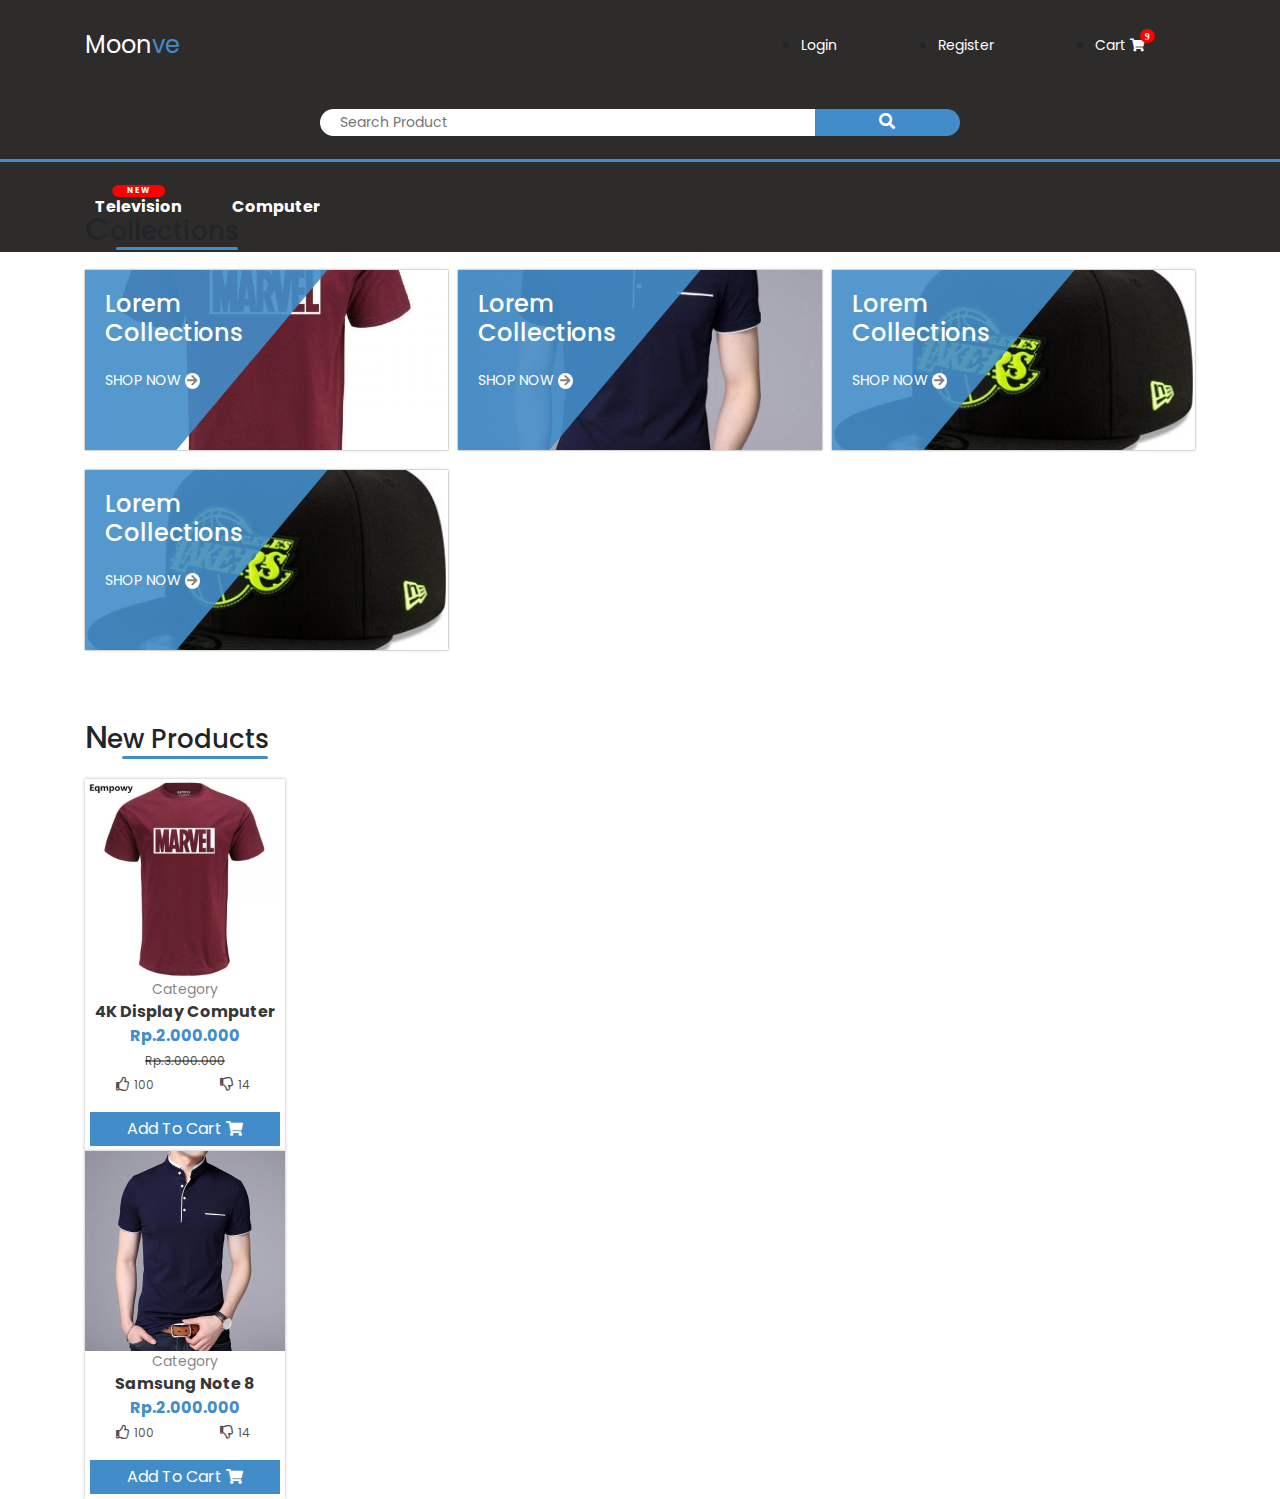
==== index.html @ a6d9a5b1 "membuat halaman utama" ====
<!DOCTYPE html>
<html>
<head>
	<title>Moonve</title>

	<!-- Required meta tags -->
	<meta charset="utf-8">
	<meta name="viewport" content="width=device-width, initial-scale=1, shrink-to-fit=no">

	<!-- Poppins - Font -->
	<link href="https://fonts.googleapis.com/css?family=Poppins:400,500&display=swap" rel="stylesheet">

	<!-- Bootstrap CSS -->
	<link rel="stylesheet" href="css/bootstrap/bootstrap.css">

	<!-- Font Awesome -->
	<link rel="stylesheet" href="https://cdnjs.cloudflare.com/ajax/libs/font-awesome/5.10.2/css/all.min.css">

	<!-- Custom CSS -->
	<link rel="stylesheet" type="text/css" href="css/utilities.css">
	<link rel="stylesheet" type="text/css" href="css/header.css">
	<link rel="stylesheet" type="text/css" href="css/main.css">

</head>
<body>

	<!-- --------------HHeader-Section-------------- -->
	<header>
		<nav class="moonve-nav">
			<div class="container main">
				<div class="brand">
					<a href="#">Moon<span>ve</span></a>
				</div>
				<div class="links desktop-only">
					<ul>
						<li><a href="#" class="link">Login</a></li>
						<li><a href="#" class="link">Register</a></li>
						<li>
							<a href="#" class="link">
								Cart <i class="fas fa-shopping-cart"><p class="product-count">9</p></i>
							</a>
						</li>
					</ul>
				</div>
				<div class="side-bar-toggle mobile-only">
					<button class="side-bar-toggler" type="button"><i class="fas fa-bars"></i></button>
				</div>
			</div>
			<div class="desktop-only search-product">
				<form class="input-wrapper">
					<input class="search-input" type="text" name="search" placeholder="Search Product">
					<button class="search-button"><i class="fas fa-search"></i></button>
				</form>
			</div>
			<div class="categories desktop-only">
				<div class="container">
					<ul class="category">
						<li class="category-name new">
							<a href="#" class="category-link">Television</a>
							<ul class="sub-category">
								<li><a href="#">4K Display</a></li>
								<li><a href="#">LED</a></li>
							</ul>
						</li>
						<li class="category-name">
							<a href="#" class="category-link">Computer</a>
						</li>
					</ul>
				</div>
			</div>
		</nav>
	</header>

	<!-- ------------Side-Bar------------- -->
	
	<div class="side-bar-container">
		<div class="overlay"></div>
		<div class="side-bar mobile-only">
			<div class="close">&times</div>
			<form>
				<div class="search-product">
					<input type="text" name="search" class="search-input" placeholder="Search Product">
					<button class="search-button"><i class="fas fa-search"></i></button>
				</div>
			</form>
			<div class="links">
				<h4 class="side-bar-title">Menu</h4>
				<ul>
					<li><a href="#" class="link">Login</a></li>
					<li><a href="#" class="link">Register</a></li>
					<li>
						<a href="#" class="link">
							Cart <i class="fas fa-shopping-cart"><p class="product-count">9</p></i>
						</a>
					</li>
				</ul>
			</div>
			<div class="categories">
				<h4 class="side-bar-title">Category</h4>
				<div class="category">
					<div class="category-name">
						<a href="#">Television</a>
						<i class="fas fa-angle-right sub-menu-opener"></i>
					</div>
					<div class="sub-category">
						<ul>
							<li><a href="#">LED</a></li>
							<li><a href="#">LCD</a></li>
							<li><a href="#">4K Display</a></li>
							<li><a href="#">4K Display</a></li>
							<li><a href="#">4K Display</a></li>
							<li><a href="#">4K Display</a></li>
						</ul>
					</div>
					<div class="category-name">
						<a href="#">Handphone</a>
						<i class="fas fa-angle-right sub-menu-opener"></i>
					</div>
					<div class="sub-category">
						<ul>
							<li><a href="#">Samsung</a></li>
							<li><a href="#">Oppo</a></li>
							<li><a href="#">Vivo</a></li>
							<li><a href="#">Xiaomi</a></li>
							<li><a href="#">Advan</a></li>
							<li><a href="#">Iphone</a></li>
						</ul>
					</div>
				</div>
			</div>
		</div>
	</div>

	<!-- --------------Main-Section--------------- -->
	<main>

		<!-- --------Collections--------- -->
		<section class="collections">
			<div class="container">
				<h3 class="content-title">Collections</h3>
				<div class="grid-3">	
					<div class="collection-card">
						<img src="img/1.jpg">
						<div class="info">
							<h1>Lorem Collections</h1>
							<a href="#">Shop Now <i class="fas fa-arrow-right"></i></a>
						</div>
					</div>
					<div class="collection-card">
						<img src="img/2.jpg">
						<div class="info">
							<h1>Lorem Collections</h1>
							<a href="#">Shop Now <i class="fas fa-arrow-right"></i></a>
						</div>
					</div>
					<div class="collection-card">
						<img src="img/3.png">
						<div class="info">
							<h1>Lorem Collections</h1>
							<a href="#">Shop Now <i class="fas fa-arrow-right"></i></a>
						</div>
					</div>
					<div class="collection-card">
						<img src="img/3.png">
						<div class="info">
							<h1>Lorem Collections</h1>
							<a href="#">Shop Now <i class="fas fa-arrow-right"></i></a>
						</div>
					</div>
				</div>
			</div>
		</section>

		<section class="new-products mt-5">
			<div class="container">
				<h1 class="content-title">New Products</h1>
				<div class="slide-product">
					<div class="products">
						<div class="card-product">
							<div class="product-img">
								<a href="#"><img src="img/1.jpg"></a>
							</div>
							<div class="product-info">
								<p class="category-name">Category</p>
								<a href="#" class="product-name">4K Display Computer</a>
								<div class="price">
									<p class="new">Rp.2.000.000</p>
									<p class="old">Rp.3.000.000</p>
								</div>
								<div class="gridx-2 center">
									<div class="like">
										<i class="far fa-thumbs-up"></i>
										<p>100</p>
									</div>
									<div class="dislike">
										<i class="far fa-thumbs-down"></i>
										<p>14</p>
									</div>

								</div>
								<button class="btn-cart">Add To Cart <i class="fas fa-shopping-cart"></i></button>
							</div>
						</div>

						<div class="card-product">
							<div class="product-img">
								<a href="#"><img src="img/2.jpg"></a>
							</div>
							<div class="product-info">
								<p class="category-name">Category</p>
								<a href="#" class="product-name">Samsung Note 8</a>
								<div class="price">
									<p class="new">Rp.2.000.000</p>
								</div>
								<div class="gridx-2 center">
									<div class="like">
										<i class="far fa-thumbs-up"></i>
										<p>100</p>
									</div>
									<div class="dislike">
										<i class="far fa-thumbs-down"></i>
										<p>14</p>
									</div>

								</div>
								<button class="btn-cart">Add To Cart <i class="fas fa-shopping-cart"></i></button>
							</div>
						</div>
					</div>
				</div>
			</div>
		</section>

	</main>


<script src="js/jquery/jquery.js"></script>
<script src="js/bootstrap/bootstrap.js"></script>
<script src="js/app.js"></script>

</body>
</html>
---- css/utilities.css ----
*{
	margin: 0;
	padding: 0;
	box-sizing: border-box;
}

/*-------Grid-------*/

/*Grid Fix*/
.gridx-2{
	display: grid;
	grid-template-columns: 1fr 1fr;
	grid-column-gap: 10px;
	grid-row-gap: 20px;
}

.gridx-2.center{
	justify-items: center;
	align-items: center;
}

.grid-3{
	display: grid;
	grid-template-columns: 1fr 1fr 1fr;
	grid-column-gap: 10px;
	grid-row-gap: 20px;
}

/*----Content-Title-----*/
.content-title{
	position: relative;
	display: inline-block;
	margin: 20px 0;
	padding-bottom: 2px;
	font-size: 26px;
}

.content-title:first-letter{
	font-size: 32px;
}

.content-title::after{
	content: '';
	position: absolute;
	width: 80%;
	height: 3px;
	bottom: 0;
	right: 0;
	background-color: var(--color-theme);
	border-radius: 5px; 
}

/*------Card-Product------*/
.card-product{
	width: 200px;
	box-shadow: 0 0 3px rgba(0, 0, 0, 0.3);
	padding-bottom: 5px;
}

.card-product .product-img{
	width: 100%;
	height: 50%;
}

.card-product .product-img img{
	width: 100%;
	height: 100%;
	object-fit: cover;
}

.card-product .product-info{
	width: 100%;
	height: 30%;
	padding: 0 5px;
}

.card-product .product-info .category-name,
.card-product .product-info .product-name{
	text-align: center;
}

.card-product .product-info .category-name{
	color: rgba(0, 0, 0, 0.5);
	margin: 0;
	font-size: 14px;
}

.card-product .product-info .product-name{
	font-size: 16px;
	text-decoration: none;
	color: rgba(0, 0, 0, 0.8);
	font-weight: bold;
	display: block;
}

.card-product .product-info .price{
	text-align: center;
}

.card-product .product-info .price .new{
	color: var(--color-theme);
	font-weight: bold;
	display: inline-block;
	margin: 0;
	padding: 0;
}

.card-product .product-info .price .old{
	color: rgba(0, 0, 0, 0.7);
	font-size: 12px;
	position: relative;
	display: inline-block;
	margin: 0;
	padding: 0;
}

.card-product .product-info .price .old::after{
	content: '';
	position: absolute;
	width: 100%;
	height: 1px;
	background-color: #000;
	top: 50%;
	left: 0;
	transform: translate(0, -50%);
}

.card-product .product-info .like,
.card-product .product-info .dislike{
	margin-top: 0px;
	margin-bottom: 20px;
	height: 20px;
}

.card-product .product-info .like i,
.card-product .product-info .like p,
.card-product .product-info .dislike i,
.card-product .product-info .dislike p{
	display: inline-block;
	font-size: 14px;
	color: rgba(0, 0, 0, 0.7);
}

.card-product .product-info .like i,
.card-product .product-info .dislike i{
	cursor: pointer;
}

.card-product .product-info .like p,
.card-product .product-info .dislike p{
	font-size: 12px;
	color: rgba(0, 0, 0, 0.7);
}

.card-product .btn-cart{
	margin: auto;
	display: block;
	width: 100%;
	border: none;
	background-color: var(--color-theme);
	padding: 5px 0;
	color: white;
	transition: .2s ease;
	outline: none;
}

.card-product .btn-cart i{
	font-size: 15px; 
}

.card-product .btn-cart:hover{
	opacity: .9;
}


.side-bar-toggle{
	width: 40px;
	height: 30px;
}

.side-bar-toggler{
	width: 100%;
	height: 100%;
	border: none;
	background-color: transparent;
	color: #fff;
	border: solid 1px #fff;
	border-radius: 5px;
}

.side-bar-toggler:hover{
	background-color: #fff;
	color: #000;
}

/*------Display-Types------*/

.mobile-only{
	display: none;
}

.desktop-only{
	display: block;
}

@media only screen and (max-width: 520px)
{
	.grid-3{
		grid-template-columns: 1fr 1fr;
	}

	.mobile-only{
		display: block !important;
	}

	.desktop-only{
		display: none !important;
	}

	.card-product{
		width: 150px;
	}

	.card-product .product-img{
		height: 40%;
	}

	.card-product .product-info .category-name{
		font-size: 12px;
	}

	.card-product .product-info .product-name{
		font-size: 13.5px;
	}

	.card-product .product-info .price .new{
		font-size: 14px;
	}

	.card-product .btn-cart{
		font-size: 14px;
	}

	.card-product .btn-cart i{
		font-size: 12px;
	}

	.side-bar-container{
		position: fixed;
		top: 0;
		left: 0;
		width: 100%;
		height: 100%;
		z-index: 10;
		pointer-events: none;
	}

	.side-bar-container.open{
		pointer-events: all;
	}

	.side-bar-container .overlay{
		position: fixed;
		top: 0;
		left: 0;
		width: 100%;
		height: 100%;
		background-color: rgba(0, 0, 0, 0.7);
		z-index: 1;
		opacity: 0;
		transition: .3s ease;	
	}

	.side-bar-container.open .overlay{
		opacity: 1;
	}

	.side-bar-container .side-bar{
		position: absolute;
		width: 240px;
		height: 100%; 
		top: 0;
		right: 0;
		background-color: #eaeaea;
		padding: 80px 20px;
		overflow-y: auto;
		transform: translateX(100%);
		transition: .3s ease;
		z-index: 2;
	}

	.side-bar-container.open .side-bar{
		transform: translateX(0);
	}

	.side-bar-container .side-bar .close{
		position: absolute;
		top: 20px;
		right: 20px;
		cursor: pointer;
	}

	.search-product{
		display: flex;
		width: 100%;
		border-radius: 20px;
		box-shadow: 0 3px 5px rgba(0, 0, 0, 0.2);
	}

	.search-product .search-input{
		width: 100%;
		border: none;
		padding: 0 20px;
		font-size: 12px;
		border-top-left-radius: 20px;
		border-bottom-left-radius: 20px;
		outline: none;
	}

	.search-product .search-button{
		width: 30%;
		font-size: 14px;
		padding: 3px 0;
		border: none;
		border-top-right-radius: 20px;
		border-bottom-right-radius: 20px;
		outline: none;
		background-color: var(--color-theme);
		color: #fff;
	}

	.side-bar .links{
		/*background-color: red;*/
		margin: 25px 0;
	}

	.side-bar .links ul{
		list-style: none;
	}

	.side-bar .links li{
		margin: 20px 0;
	}

	.side-bar .links .link{
		text-transform: uppercase;
		text-decoration: none;
		color: rgba(0, 0, 0, 0.5);
		font-weight: 500;
		font-size: 14px;
	}

	.side-bar .links .link:hover{
		color: var(--color-theme);
	}


	.side-bar-title{
		font-size: 12px;
		color: rgba(0, 0, 0, 0.5);
		text-align: center;
		border-bottom: 1px solid rgba(0, 0, 0, 0.2);
		padding-bottom: 10px;
	}

	.side-bar .categories{
		margin: 40px 0;
	}

	.side-bar .category .category-name{
		font-size: 16px;
		display: flex;
		justify-content: space-between;
		padding-right: 5px;
		align-items: center;
		position: relative;
		z-index: 1;
	}

	.side-bar .category .category-name a{
		color: rgba(0, 0, 0, 0.7);
		text-decoration: none;
		transition: .3s ease;
	}

	.side-bar .category .category-name a.open{
		color: var(--color-theme);
	}

	.side-bar .category .category-name a:hover,
	.side-bar .category .category-name .sub-menu-opener:hover{
		color: var(--color-theme);
	}

	.side-bar .category .category-name .sub-menu-opener{
		cursor: pointer; 
		transition: .3s ease;
	}

	.side-bar .category .category-name .sub-menu-opener.open{
		color: var(--color-theme);
		transform: rotate(90deg);
	}

	.side-bar .category .sub-category{
		height: 0px;
		overflow-y: auto;
		background-color: rgba(255, 255, 255, 0.5);
		transition: height .3s ease;
	}

	.side-bar .category .sub-category.open{
		height: 120px;
	}

	.side-bar .category .sub-category ul{
		list-style: none;
		text-align: center;
	}

	.side-bar .category .sub-category ul li a{
		text-decoration: none;
		color: rgba(0, 0, 0, 0.7);
		font-size: 14px;
	}

	.side-bar .category .sub-category ul li a:hover{
		font-weight: bold;
	}


}


@media only screen and (max-width: 340px) 
{
	.grid-3{
		grid-template-columns: 1fr;
	}

	.card-product{
		width: 100px;
	}

	.card-product .product-info .category-name{
		font-size: 10px;
	}

	.card-product .product-info .product-name{
		font-size: 11.5px;
	}

	.card-product .product-info .price .new{
		font-size: 12px;
	}

	.card-product .btn-cart{
		font-size: 12px;
	}

	.card-product .btn-cart i{
		font-size: 10px;
	}
}
---- css/header.css ----
/*Color themes*/
:root{
	--color-theme: #428dc9;
	--color-theme2: #2e2b2b;
}


/*Reset*/
*{
	margin: 0;
	padding: 0;
	box-sizing: border-box;
}

/*Poppins Font*/

body{
	font-family: 'Poppins', sans-serif;
}

/*--------------Header-Section---------------*/

/*Navbar*/

.moonve-nav{
	width: 100%;
	height: 10vh;
	position: relative;
	background-color: var(--color-theme2);
	box-sizing: border-box;
}

.moonve-nav .container.main{
	display: flex;
	justify-content: space-between;
	align-items: center;
	height: 100%;
}

.moonve-nav .brand a{
	font-size: 24px;
	text-decoration: none;
	color: #fff;
}

.moonve-nav .brand a span{
	color: var(--color-theme);
}

.moonve-nav .links{
	width: 40%;
	height: 100%;
}

.moonve-nav .links ul{
	width: 100%;
	height: 100%;
	display: flex;
	justify-content: space-around;
	align-items: center;
}

.moonve-nav .links li{
	position: relative;
}


.moonve-nav .links .link{
	color: #fff;
	text-decoration: none;
	font-size: 14px;
}

.moonve-nav .links .link:hover{
	color: var(--color-theme);
}

.link i{
	font-size: 13px;
	position: relative;
}

.link .product-count{
	background-color: red;
	display: block;
	position: absolute;
	top: -10px;
	right: -10px;
	padding: 2px 5px;
	color: #fff;
	border-radius: 50%;
	font-size: 10px;
	text-align: center;
}

.moonve-nav .search-product{
	border-bottom: 3px solid var(--color-theme);
	width: 100%;
	height: 8vh;
	background-color: var(--color-theme2);
	display: flex;
	justify-content: center;
	align-items: center;
	padding-bottom: 5px;
}

.moonve-nav .search-product .input-wrapper{
	display: flex;
	width: 50%;
}
	
.search-product .input-wrapper .search-input,
.search-product .input-wrapper .search-button{
	border: none;
	outline: none;	
}

.search-product .input-wrapper .search-input{
	width: 100%;
	border-top-left-radius: 20px;
	border-bottom-left-radius: 20px;
	padding: 3px 20px;
	font-size: 14px;
}

.search-product .input-wrapper .search-button{
	width: 30%;
	border-top-right-radius: 20px;
	border-bottom-right-radius: 20px;
	background-color: var(--color-theme);
	color: #fff;
	transition: .3s ease;
}

.moonve-nav .categories{
	background-color: var(--color-theme2);
	height: 10vh;
}

.moonve-nav .categories .container{
	height: 100%;
}

.moonve-nav .categories .category{
	display: flex;
	justify-content: flex-start;
	list-style: none;
	height: 100%;
	align-items: center;
}

.moonve-nav .categories .category .category-name{
	margin-right: 30px;
	padding: 10px 10px;
	position: relative;
	z-index: 1;
}

.moonve-nav .categories .category .category-name.new::after{
	content: 'NEW';
	position: absolute;
	width: 50%;
	background-color: red;
	text-align: center;
	font-weight: bold;
	color: #fff;
	font-size: 8px;
	letter-spacing: 1px;
	border-radius: 10px;
	top: 0;
	left: 50%;
	transform: translate(-50%, 0);
}

.moonve-nav .categories .category .category-name .category-link{
	color: #fff;
	font-weight: bold;
	text-decoration: none;
}

.moonve-nav .categories .category .category-name:hover .category-link{
	color: var(--color-theme);
}

.moonve-nav .categories .category .category-name:hover .sub-category{
	opacity: 1;
	pointer-events: all;
	transform: translateY(0);
}

.moonve-nav .categories .category .category-name:last-child{
	margin-right: 0;
}

.moonve-nav .categories .category .category-name .sub-category{
	position: absolute;
	background-color: rgba(0, 0, 0, 0.7);
	left: 0;
	top: 100%;
	width: 200px;
	list-style: none;
	padding: 10px 15px;
	border-left: 5px solid var(--color-theme);
	transform: translateY(20px);
	opacity: 0;
	pointer-events: none;
	transition: .3s ease;
	z-index: 1;
}

.moonve-nav .categories .category .category-name .sub-category li{
	padding: 5px 0;
	border-bottom: 1px solid #fff;
	padding-left: 5px;
}

.moonve-nav .categories .category .category-name .sub-category li:last-child{
	border-bottom: none;
}

.moonve-nav .categories .category .category-name .sub-category li a{
	color: #fff;
	font-size: 15px;
	text-decoration: none;
	transition: .3s ease;
	display: block;
}

.moonve-nav .categories .category .category-name .sub-category li a:hover{
	transform: translate(10px, 0); 
}


@media only screen and (max-width: 520px)
{
	.moonve-nav .search-product .input-wrapper{
		width: 90%;
	}

}
---- css/main.css ----
/*-------------Main-Section-------------*/

/*-----------Collections-----------*/

main{
	margin-top: 100px;
}

.grid-3 .collection-card{
	flex: 1;
	height: 180px;
	position: relative;
	overflow: hidden;
	box-shadow: 0 0 2px rgba(0, 0, 0, 0.5);
}

.collection-card:hover img{
	transform: scale(1.2);
}

.collection-card img{
	width: 100%;
	height: 100%;
	object-fit: cover;
	transition: .3s ease;
}

.collection-card .info{
	position: absolute;
	top: 0;
	left: 0;
	padding: 20px;
	width: 100%;
	height: 100%;
	z-index: 1;
}

.collection-card .info::before{
	content: '';
	position: absolute;
	width: 500px;
	height: 200px;
	background-color: var(--color-theme);
	opacity: .9;
	top: 0;
	left: 0;
	z-index: -1;
	transform: rotate(130deg) translate(10px, 170px);
}

.collection-card .info h1{
	font-size: 24px;
	width: 50%;
	color: #fff;
	margin-bottom: 20px;
}

.collection-card .info a{
	color: #fff;
	font-size: 14px;
	text-transform: uppercase;
	text-decoration: none;
}

.collection-card .info a i{
	background-color: #fff;
	font-size: 12px;
	padding: 2px;
	border-radius: 50%;
	color: rgba(0, 0, 0, 0.5);
}


@media only screen and (max-width: 520px)
{
	
	main{
		margin-top: 40px;
	}

	/*Collections*/
	.collection-card .info h1{
		font-size: 20px;
	}
}
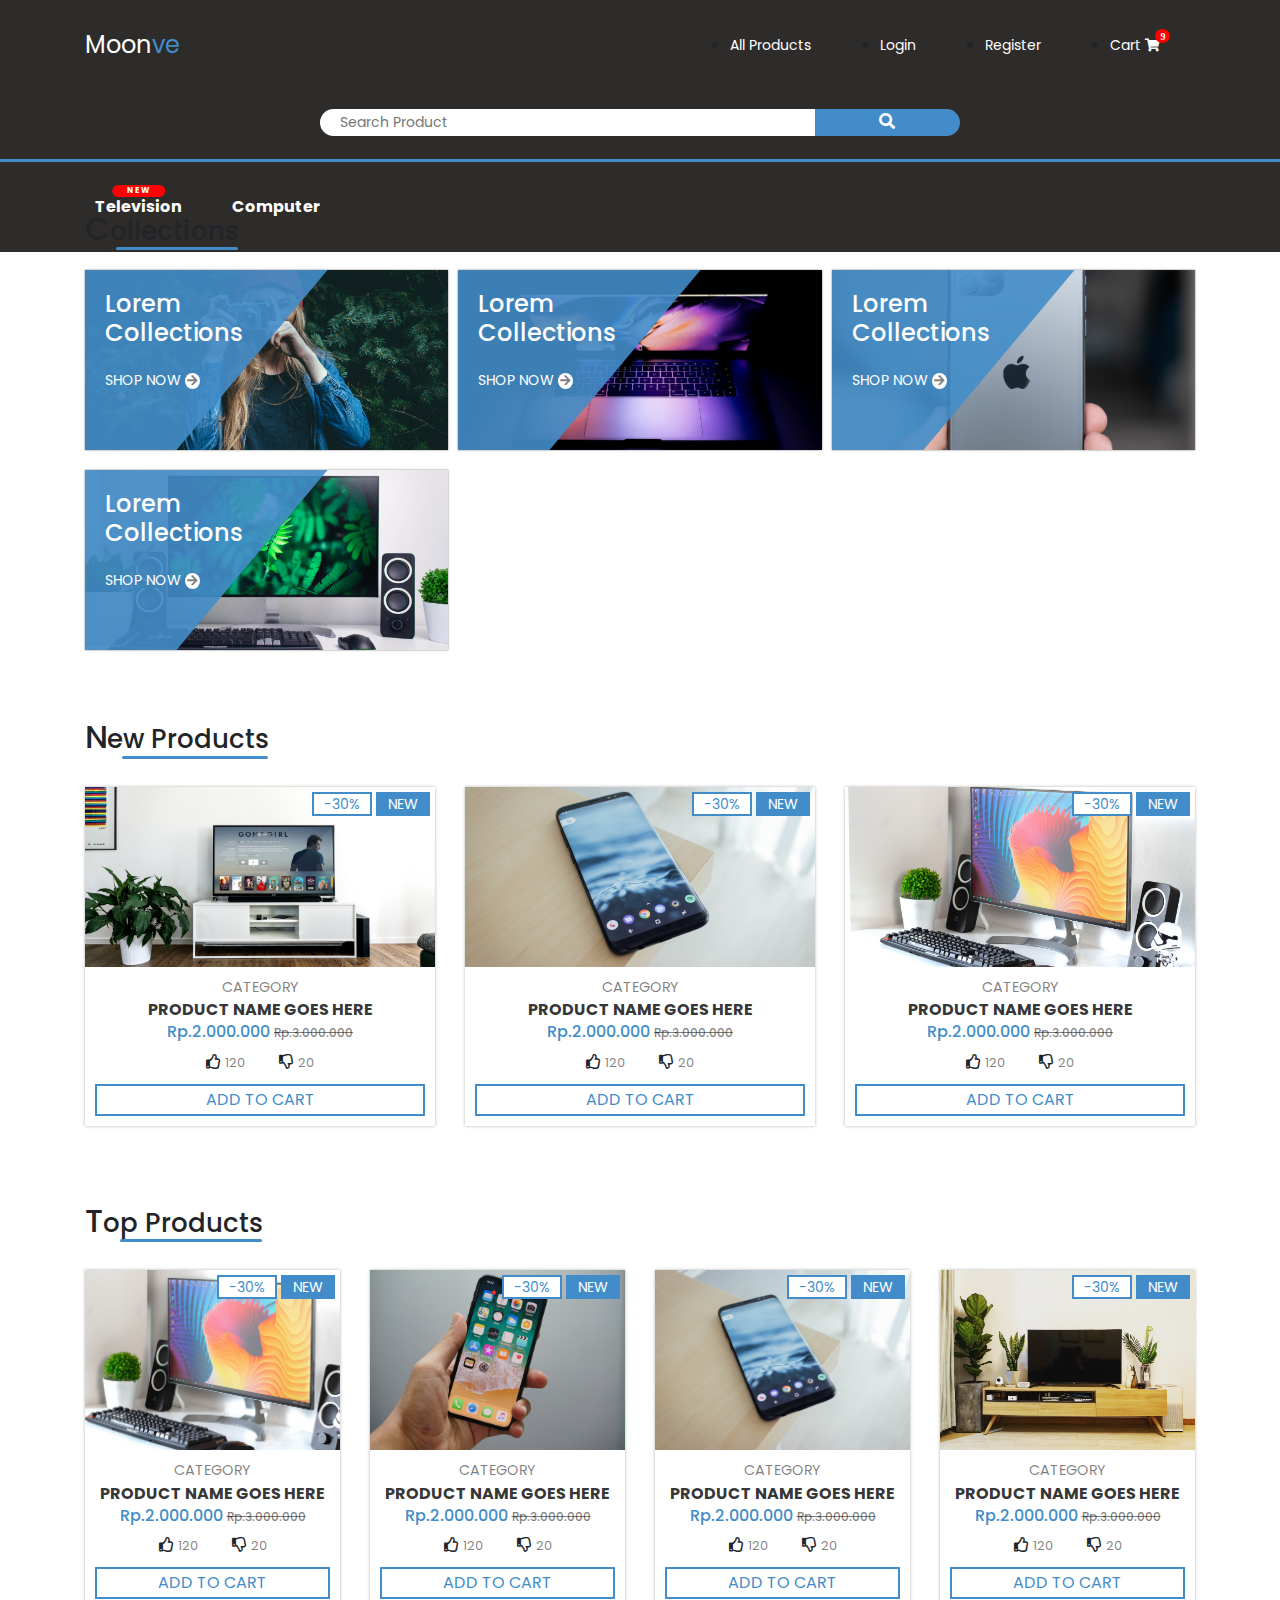
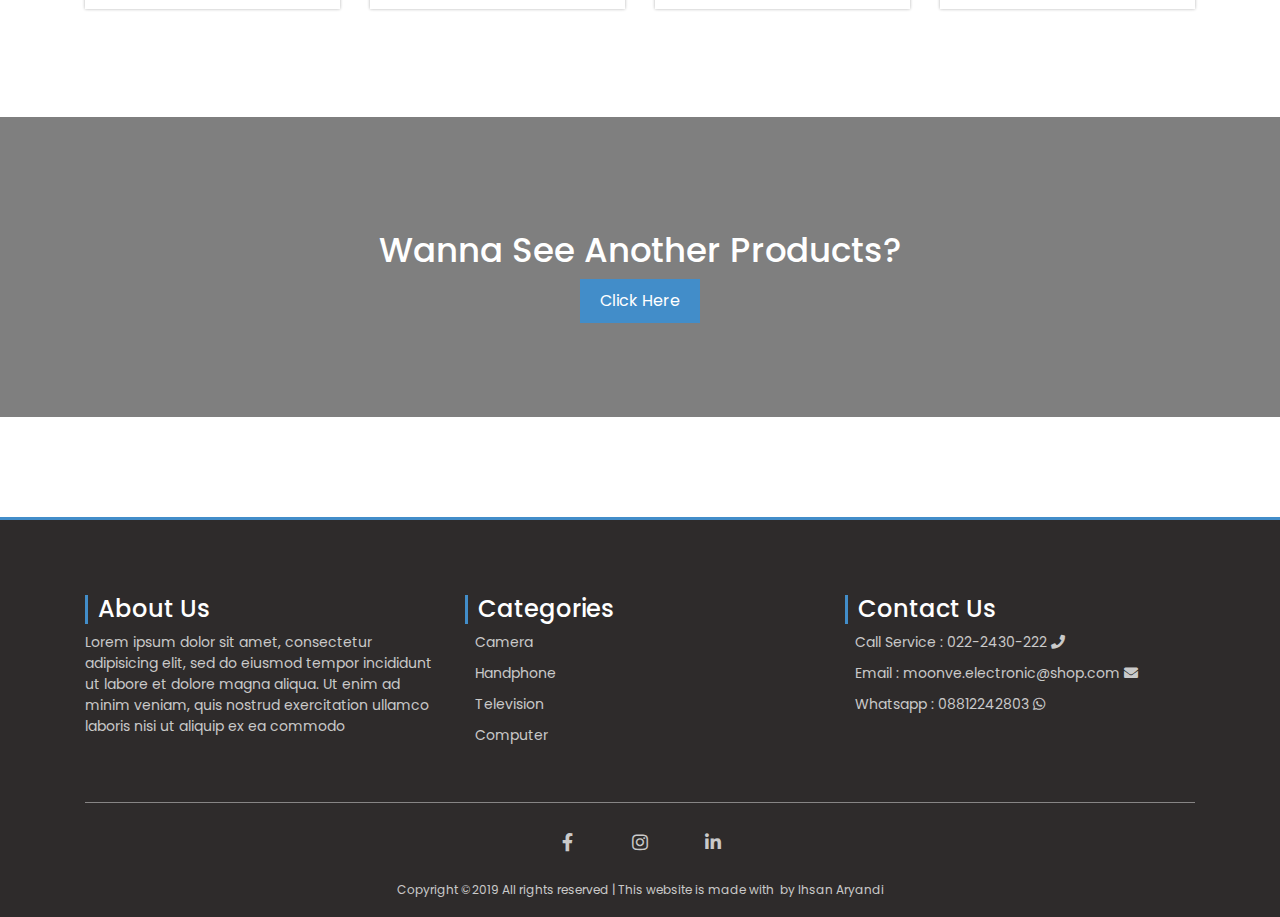
==== commit 17f4d77b: "complete the index page" ====
--- a/index.html
+++ b/index.html
@@ -20,6 +20,7 @@
 	<link rel="stylesheet" type="text/css" href="css/utilities.css">
 	<link rel="stylesheet" type="text/css" href="css/header.css">
 	<link rel="stylesheet" type="text/css" href="css/main.css">
+	<link rel="stylesheet" type="text/css" href="css/footer.css">
 
 </head>
 <body>
@@ -33,6 +34,7 @@
 				</div>
 				<div class="links desktop-only">
 					<ul>
+						<li><a href="#" class="link">All Products</a></li>
 						<li><a href="#" class="link">Login</a></li>
 						<li><a href="#" class="link">Register</a></li>
 						<li>
@@ -86,6 +88,7 @@
 			<div class="links">
 				<h4 class="side-bar-title">Menu</h4>
 				<ul>
+					<li><a href="#" class="link">All Products</a></li>
 					<li><a href="#" class="link">Login</a></li>
 					<li><a href="#" class="link">Register</a></li>
 					<li>
@@ -140,28 +143,28 @@
 				<h3 class="content-title">Collections</h3>
 				<div class="grid-3">	
 					<div class="collection-card">
-						<img src="img/1.jpg">
+						<img src="img/camera-collection.jpg">
 						<div class="info">
 							<h1>Lorem Collections</h1>
 							<a href="#">Shop Now <i class="fas fa-arrow-right"></i></a>
 						</div>
 					</div>
 					<div class="collection-card">
-						<img src="img/2.jpg">
+						<img src="img/laptop-collection.jpg">
 						<div class="info">
 							<h1>Lorem Collections</h1>
 							<a href="#">Shop Now <i class="fas fa-arrow-right"></i></a>
 						</div>
 					</div>
 					<div class="collection-card">
-						<img src="img/3.png">
+						<img src="img/handphone1.jpg">
 						<div class="info">
 							<h1>Lorem Collections</h1>
 							<a href="#">Shop Now <i class="fas fa-arrow-right"></i></a>
 						</div>
 					</div>
 					<div class="collection-card">
-						<img src="img/3.png">
+						<img src="img/computer1.jpg">
 						<div class="info">
 							<h1>Lorem Collections</h1>
 							<a href="#">Shop Now <i class="fas fa-arrow-right"></i></a>
@@ -174,64 +177,307 @@
 		<section class="new-products mt-5">
 			<div class="container">
 				<h1 class="content-title">New Products</h1>
-				<div class="slide-product">
-					<div class="products">
-						<div class="card-product">
-							<div class="product-img">
-								<a href="#"><img src="img/1.jpg"></a>
-							</div>
-							<div class="product-info">
-								<p class="category-name">Category</p>
-								<a href="#" class="product-name">4K Display Computer</a>
-								<div class="price">
-									<p class="new">Rp.2.000.000</p>
-									<p class="old">Rp.3.000.000</p>
-								</div>
-								<div class="gridx-2 center">
-									<div class="like">
-										<i class="far fa-thumbs-up"></i>
-										<p>100</p>
-									</div>
-									<div class="dislike">
-										<i class="far fa-thumbs-down"></i>
-										<p>14</p>
-									</div>
-
-								</div>
-								<button class="btn-cart">Add To Cart <i class="fas fa-shopping-cart"></i></button>
-							</div>
-						</div>
-
-						<div class="card-product">
-							<div class="product-img">
-								<a href="#"><img src="img/2.jpg"></a>
-							</div>
-							<div class="product-info">
-								<p class="category-name">Category</p>
-								<a href="#" class="product-name">Samsung Note 8</a>
-								<div class="price">
-									<p class="new">Rp.2.000.000</p>
-								</div>
-								<div class="gridx-2 center">
-									<div class="like">
-										<i class="far fa-thumbs-up"></i>
-										<p>100</p>
-									</div>
-									<div class="dislike">
-										<i class="far fa-thumbs-down"></i>
-										<p>14</p>
-									</div>
-
-								</div>
-								<button class="btn-cart">Add To Cart <i class="fas fa-shopping-cart"></i></button>
-							</div>
-						</div>
+				<div class="row">
+					<div class="col-lg-4 col-md-6 col-sm-6 my-2">
+						<div class="product-card">
+							<div class="product-img">
+								<a href="#">
+									<img src="img/tv1.jpg">
+								</a>
+								<div class="product-label">
+									<span class="sale">-30%</span>
+									<span class="new">NEW</span>
+								</div>
+							</div>
+							<div class="product-body">
+								<p class="product-category">Category</p>
+								<a class="product-name" href="#">Product Name Goes Here</a>
+								<h4 class="product-price">Rp.2.000.000 <del class="old-price">Rp.3.000.000</del></h4>
+								<div class="product-rating">
+									<p class="like">
+										<i class="far fa-thumbs-up"></i>
+										<span>120</span>
+									</p>
+									<p class="dislike">
+										<i class="far fa-thumbs-down"></i>
+										<span>20</span>
+									</p>
+								</div>
+								<div class="product-btns">
+									<a class="btn-add-to-cart" href="#">Add To Cart</a>
+								</div>
+							</div>
+						</div>	
+					</div>
+					<div class="col-lg-4 col-md-6 col-sm-6 my-2">
+						<div class="product-card">
+							<div class="product-img">
+								<a href="#">
+									<img src="img/handphone2.jpg">
+								</a>
+								<div class="product-label">
+									<span class="sale">-30%</span>
+									<span class="new">NEW</span>
+								</div>
+							</div>
+							<div class="product-body">
+								<p class="product-category">Category</p>
+								<a class="product-name" href="#">Product Name Goes Here</a>
+								<h4 class="product-price">Rp.2.000.000 <del class="old-price">Rp.3.000.000</del></h4>
+								<div class="product-rating">
+									<p class="like">
+										<i class="far fa-thumbs-up"></i>
+										<span>120</span>
+									</p>
+									<p class="dislike">
+										<i class="far fa-thumbs-down"></i>
+										<span>20</span>
+									</p>
+								</div>
+								<div class="product-btns">
+									<a class="btn-add-to-cart" href="#">Add To Cart</a>
+								</div>
+							</div>
+						</div>	
+					</div>
+					<div class="col-lg-4 col-md-6 col-sm-6 my-2">
+						<div class="product-card">
+							<div class="product-img">
+								<a href="#">
+									<img src="img/computer2.jpg">
+								</a>
+								<div class="product-label">
+									<span class="sale">-30%</span>
+									<span class="new">NEW</span>
+								</div>
+							</div>
+							<div class="product-body">
+								<p class="product-category">Category</p>
+								<a class="product-name" href="#">Product Name Goes Here</a>
+								<h4 class="product-price">Rp.2.000.000 <del class="old-price">Rp.3.000.000</del></h4>
+								<div class="product-rating">
+									<p class="like">
+										<i class="far fa-thumbs-up"></i>
+										<span>120</span>
+									</p>
+									<p class="dislike">
+										<i class="far fa-thumbs-down"></i>
+										<span>20</span>
+									</p>
+								</div>
+								<div class="product-btns">
+									<a class="btn-add-to-cart" href="#">Add To Cart</a>
+								</div>
+							</div>
+						</div>	
 					</div>
 				</div>
 			</div>
 		</section>
 
+		<!-- --------------Top-Products--------------- -->
+		<section class="top-products mt-5">
+			<div class="container">
+				<h1 class="content-title">Top Products</h1>
+				<div class="row">
+					<div class="col-lg-3 col-md-4 col-sm-6 my-2">
+						<div class="product-card">
+							<div class="product-img">
+								<a href="#">
+									<img src="img/computer2.jpg">
+								</a>
+								<div class="product-label">
+									<span class="sale">-30%</span>
+									<span class="new">NEW</span>
+								</div>
+							</div>
+							<div class="product-body">
+								<p class="product-category">Category</p>
+								<a class="product-name" href="#">Product Name Goes Here</a>
+								<h4 class="product-price">Rp.2.000.000 <del class="old-price">Rp.3.000.000</del></h4>
+								<div class="product-rating">
+									<p class="like">
+										<i class="far fa-thumbs-up"></i>
+										<span>120</span>
+									</p>
+									<p class="dislike">
+										<i class="far fa-thumbs-down"></i>
+										<span>20</span>
+									</p>
+								</div>
+								<div class="product-btns">
+									<a class="btn-add-to-cart" href="#">Add To Cart</a>
+								</div>
+							</div>
+						</div>	
+					</div>
+					<div class="col-lg-3 col-md-4 col-sm-6 my-2">
+						<div class="product-card">
+							<div class="product-img">
+								<a href="#">
+									<img src="img/handphone3.jpg">
+								</a>
+								<div class="product-label">
+									<span class="sale">-30%</span>
+									<span class="new">NEW</span>
+								</div>
+							</div>
+							<div class="product-body">
+								<p class="product-category">Category</p>
+								<a class="product-name" href="#">Product Name Goes Here</a>
+								<h4 class="product-price">Rp.2.000.000 <del class="old-price">Rp.3.000.000</del></h4>
+								<div class="product-rating">
+									<p class="like">
+										<i class="far fa-thumbs-up"></i>
+										<span>120</span>
+									</p>
+									<p class="dislike">
+										<i class="far fa-thumbs-down"></i>
+										<span>20</span>
+									</p>
+								</div>
+								<div class="product-btns">
+									<a class="btn-add-to-cart" href="#">Add To Cart</a>
+								</div>
+							</div>
+						</div>	
+					</div>
+					<div class="col-lg-3 col-md-4 col-sm-6 my-2">
+						<div class="product-card">
+							<div class="product-img">
+								<a href="#">
+									<img src="img/handphone2.jpg">
+								</a>
+								<div class="product-label">
+									<span class="sale">-30%</span>
+									<span class="new">NEW</span>
+								</div>
+							</div>
+							<div class="product-body">
+								<p class="product-category">Category</p>
+								<a class="product-name" href="#">Product Name Goes Here</a>
+								<h4 class="product-price">Rp.2.000.000 <del class="old-price">Rp.3.000.000</del></h4>
+								<div class="product-rating">
+									<p class="like">
+										<i class="far fa-thumbs-up"></i>
+										<span>120</span>
+									</p>
+									<p class="dislike">
+										<i class="far fa-thumbs-down"></i>
+										<span>20</span>
+									</p>
+								</div>
+								<div class="product-btns">
+									<a class="btn-add-to-cart" href="#">Add To Cart</a>
+								</div>
+							</div>
+						</div>	
+					</div>
+					<div class="col-lg-3 col-md-4 col-sm-6 my-2">
+						<div class="product-card">
+							<div class="product-img">
+								<a href="#">
+									<img src="img/tv2.jpg">
+								</a>
+								<div class="product-label">
+									<span class="sale">-30%</span>
+									<span class="new">NEW</span>
+								</div>
+							</div>
+							<div class="product-body">
+								<p class="product-category">Category</p>
+								<a class="product-name" href="#">Product Name Goes Here</a>
+								<h4 class="product-price">Rp.2.000.000 <del class="old-price">Rp.3.000.000</del></h4>
+								<div class="product-rating">
+									<p class="like">
+										<i class="far fa-thumbs-up"></i>
+										<span>120</span>
+									</p>
+									<p class="dislike">
+										<i class="far fa-thumbs-down"></i>
+										<span>20</span>
+									</p>
+								</div>
+								<div class="product-btns">
+									<a class="btn-add-to-cart" href="#">Add To Cart</a>
+								</div>
+							</div>
+						</div>	
+					</div>
+				</div>
+			</div>
+		</section>
+
+		<!-- ------------------Banner-------------------- -->
+		<section class="opening-banner">
+			<div class="banner" style="background-image: url('img/banner.jpg');">
+				<div class="banner-text">		
+					<h1>Wanna See Another Products?</h1>
+					<a href="#">Click Here</a>
+				</div>
+			</div>
+		</section>
+
 	</main>
+
+	<footer class="mt-5">
+		<div class="footer">
+			<div class="container">
+				<div class="row">
+					<div class="col-lg-4 mb-4">
+						<div class="text">
+							<h4>About Us</h4>
+							<p>Lorem ipsum dolor sit amet, consectetur adipisicing elit, sed do eiusmod
+							tempor incididunt ut labore et dolore magna aliqua. Ut enim ad minim veniam,
+							quis nostrud exercitation ullamco laboris nisi ut aliquip ex ea commodo</p>
+						</div>
+					</div>
+					<div class="col-lg-4 mb-4">
+						<div class="text">
+							<h4>Categories</h4>
+							<ul>
+								<li><a href="#">Camera</a></li>
+								<li><a href="#">Handphone</a></li>
+								<li><a href="#">Television</a></li>
+								<li><a href="#">Computer</a></li>
+							</ul>
+						</div>
+					</div>
+					<div class="col-lg-4 mb-4">
+						<div class="text">
+							<h4>Contact Us</h4>
+							<ul>
+								<li>Call Service : 022-2430-222 <i class="fas fa-phone"></i></li>
+								<li>Email : moonve.electronic@shop.com <i class="fas fa-envelope"></i></li>
+								<li>Whatsapp : 08812242803 <i class="fab fa-whatsapp"></i></li>
+							</ul>
+						</div>
+					</div>	
+				</div>
+				<hr>
+				<div class="social-media">
+					<a href="#">
+						<div class="icon">
+							<i class="fab fa-fw fa-facebook-f"></i>
+						</div>
+					</a>
+					<a href="#">
+						<div class="icon">
+							<i class="fab fa-fw fa-instagram"></i>
+						</div>
+					</a>
+					<a href="#">
+						<div class="icon">
+							<i class="fab fa-fw fa-linkedin-in"></i>
+						</div>
+					</a>
+				</div>
+				<div class="copyright">
+					<p>Copyright ©2019 All rights reserved | This website is made with <i class="fas fa-heart-o"></i> by Ihsan Aryandi</p>
+				</div>
+			</div>
+		</div>
+	</footer>
 
 
 <script src="js/jquery/jquery.js"></script>
--- a/css/utilities.css
+++ b/css/utilities.css
@@ -51,128 +51,123 @@
 	border-radius: 5px; 
 }
 
-/*------Card-Product------*/
-.card-product{
-	width: 200px;
+/*-------------------Product-Card-------------------*/
+.product-card{
+	position: relative;
 	box-shadow: 0 0 3px rgba(0, 0, 0, 0.3);
-	padding-bottom: 5px;
-}
-
-.card-product .product-img{
+	transition: .3s ease;
+}
+
+.product-card:hover{
+	box-shadow: 0 0 10px var(--color-theme);
+}
+
+.product-card .product-img{
+	position: relative;
+}
+
+.product-card .product-img img{
 	width: 100%;
-	height: 50%;
-}
-
-.card-product .product-img img{
+	height: 180px;
+	object-fit: cover;
+}
+
+.product-card .product-img .product-label{
+	position: absolute;
+	top: 5px;
+	right: 5px;
+}
+
+.product-card .product-img .product-label span{
+	border: 2px solid var(--color-theme);
+	font-size: 14px;
+	text-transform: uppercase;
+	padding: 0 10px;
+}
+
+.product-card .product-img .product-label span.new{
+	background-color: var(--color-theme);
+	color: #fff;
+}
+
+.product-card .product-img .product-label span.sale{
+	background-color: #fff; 
+	color: var(--color-theme);
+}
+
+.product-card .product-body{
+	padding: 10px;
+	text-align: center;
+}
+
+.product-card .product-body .product-category{
+	color: rgba(0, 0, 0, 0.5);
+	text-transform: uppercase;
+	margin: 0;
+	font-size: 90%;
+}
+
+.product-card .product-body .product-name{
+	text-decoration: none;
+	font-size: 100%;
+	text-transform: uppercase;
+	font-weight: bold;
+	color: rgba(0, 0, 0, 0.8);
+	transition: .3s ease;
+}
+
+.product-card .product-body .product-name:hover{
+	color: var(--color-theme);
+}
+
+.product-card .product-body .product-price{
+	font-size: 16px;
+	color: var(--color-theme);
+}
+
+.product-card .product-body .product-price .old-price{
+	color: rgba(0, 0, 0, 0.5);
+	font-size: 12px;
+}
+
+.product-card .product-body .product-rating{
+	margin-bottom: 10px;
+}
+
+.product-card .product-body .product-rating p{
+	display: inline-block;
+	margin: 0 15px;
+	font-size: 15px;
+	cursor: pointer;
+}
+
+.product-card .product-body .product-rating p span{
+	font-size: 13px;
+	color: rgba(0, 0 ,0, 0.5);
+}
+
+.product-card .product-body .product-btns{
+	display: flex;
+	justify-content: space-around;
+}
+
+.product-card .product-body .product-btns a.btn-add-to-cart{
 	width: 100%;
-	height: 100%;
-	object-fit: cover;
-}
-
-.card-product .product-info{
-	width: 100%;
-	height: 30%;
-	padding: 0 5px;
-}
-
-.card-product .product-info .category-name,
-.card-product .product-info .product-name{
-	text-align: center;
-}
-
-.card-product .product-info .category-name{
-	color: rgba(0, 0, 0, 0.5);
-	margin: 0;
-	font-size: 14px;
-}
-
-.card-product .product-info .product-name{
-	font-size: 16px;
+	display: block;
+	padding: 2px 0;
 	text-decoration: none;
-	color: rgba(0, 0, 0, 0.8);
-	font-weight: bold;
-	display: block;
-}
-
-.card-product .product-info .price{
-	text-align: center;
-}
-
-.card-product .product-info .price .new{
+	box-sizing: border-box;
+	border: 2px solid var(--color-theme);
+	transition: .3s ease;
+	background-color: #fff;
 	color: var(--color-theme);
-	font-weight: bold;
-	display: inline-block;
-	margin: 0;
-	padding: 0;
-}
-
-.card-product .product-info .price .old{
-	color: rgba(0, 0, 0, 0.7);
-	font-size: 12px;
-	position: relative;
-	display: inline-block;
-	margin: 0;
-	padding: 0;
-}
-
-.card-product .product-info .price .old::after{
-	content: '';
-	position: absolute;
-	width: 100%;
-	height: 1px;
-	background-color: #000;
-	top: 50%;
-	left: 0;
-	transform: translate(0, -50%);
-}
-
-.card-product .product-info .like,
-.card-product .product-info .dislike{
-	margin-top: 0px;
-	margin-bottom: 20px;
-	height: 20px;
-}
-
-.card-product .product-info .like i,
-.card-product .product-info .like p,
-.card-product .product-info .dislike i,
-.card-product .product-info .dislike p{
-	display: inline-block;
-	font-size: 14px;
-	color: rgba(0, 0, 0, 0.7);
-}
-
-.card-product .product-info .like i,
-.card-product .product-info .dislike i{
-	cursor: pointer;
-}
-
-.card-product .product-info .like p,
-.card-product .product-info .dislike p{
-	font-size: 12px;
-	color: rgba(0, 0, 0, 0.7);
-}
-
-.card-product .btn-cart{
-	margin: auto;
-	display: block;
-	width: 100%;
-	border: none;
+	text-transform: uppercase;
+}
+
+.product-card .product-body .product-btns a.btn-add-to-cart:hover{
+	color: #fff;
 	background-color: var(--color-theme);
-	padding: 5px 0;
-	color: white;
-	transition: .2s ease;
-	outline: none;
-}
-
-.card-product .btn-cart i{
-	font-size: 15px; 
-}
-
-.card-product .btn-cart:hover{
-	opacity: .9;
-}
-
+}
 
 .side-bar-toggle{
 	width: 40px;
--- a/css/header.css
+++ b/css/header.css
@@ -48,7 +48,7 @@
 }
 
 .moonve-nav .links{
-	width: 40%;
+	width: 45%;
 	height: 100%;
 }
 
@@ -230,9 +230,17 @@
 	transform: translate(10px, 0); 
 }
 
+@media only screen and (max-width: 770px)
+{
+	.moonve-nav .links{
+		width: 70%;
+	}
+}
 
 @media only screen and (max-width: 520px)
 {
+
+
 	.moonve-nav .search-product .input-wrapper{
 		width: 90%;
 	}
--- a/css/main.css
+++ b/css/main.css
@@ -70,6 +70,62 @@
 	color: rgba(0, 0, 0, 0.5);
 }
 
+/*--------------Banner---------------*/
+
+section.opening-banner{
+	margin: 100px 0;
+}
+
+div.banner{
+	position: relative;
+	width: 100%;
+	height: 300px;
+	background-attachment: fixed;
+	background-size: cover;
+}
+
+div.banner::after{
+	content: '';
+	position: absolute;
+	width: 100%;
+	height: 100%;
+	top: 0;
+	left: 0;
+	background-color: rgba(0, 0, 0, 0.5);
+}
+
+div.banner .banner-text{
+	position: relative;
+	z-index: 1;
+	width: 100%;
+	height: 100%;
+	display: flex;
+	justify-content: center;
+	align-items: center;
+	flex-direction: column;
+}
+
+div.banner .banner-text h1{
+	color: #fff;
+	text-align: center;
+	font-size: 34px;
+}
+
+div.banner .banner-text a{
+	position: relative;
+	display: block;
+	background-color: var(--color-theme);
+	color: white;
+	padding: 10px 20px;
+	text-decoration: none;
+	transition: .3s ease;
+	margin-bottom: -20px;
+}
+
+div.banner .banner-text a:hover{
+	opacity: .9;
+}
+
 
 @media only screen and (max-width: 520px)
 {
@@ -81,6 +137,13 @@
 	/*Collections*/
 	.collection-card .info h1{
 		font-size: 20px;
+	}
+}
+
+@media only screen and (max-width: 340px)
+{
+	div.banner .banner-text h1{
+		font-size: 30px;
 	}
 }
 
--- a/css/footer.css
+++ b/css/footer.css
@@ -0,0 +1,76 @@
+div.footer{
+	border-top: 3px solid var(--color-theme);
+	padding-top: 75px;
+	background-color: var(--color-theme2);
+	color: rgba(255, 255, 255, 0.75);
+	font-size: 14px;
+}
+
+.footer .text h4{
+	border-left: 3px solid var(--color-theme);
+	padding-left: 10px;
+	color: #fff;
+}
+
+.footer .text ul{
+	list-style: none;
+	padding: 0 10px;
+}
+
+.footer .text ul li{
+	margin-bottom: 10px;
+}
+
+.footer .text ul li:last-child{
+	margin-bottom: 0;
+}
+
+.footer .text ul li a{
+	color: inherit;
+	text-decoration: none;
+	transition: .3s ease;
+}
+
+.footer .text ul li a:hover{
+	color: var(--color-theme);
+
+}
+
+.footer hr{
+	 background-color: rgba(255, 255, 255, 0.5);
+}
+
+.footer .social-media{
+	display: flex;
+	justify-content: center;
+	align-items: center;
+}
+
+.footer .social-media .icon{
+	display: inline-block;
+	padding: 10px;
+	margin: 0 15px;
+	transition: .3s ease;
+}
+
+.footer .social-media .icon:hover{
+	background-color: var(--color-theme);
+}
+
+.footer .social-media a{
+	text-decoration: none;
+	font-size: 18px;
+	color: inherit;
+	transition: .3s ease;
+}
+
+.footer .copyright{
+	padding: 15px 0 2px 0;
+	text-align: center;
+	font-size: 12px;
+}
+
+
+
+
+
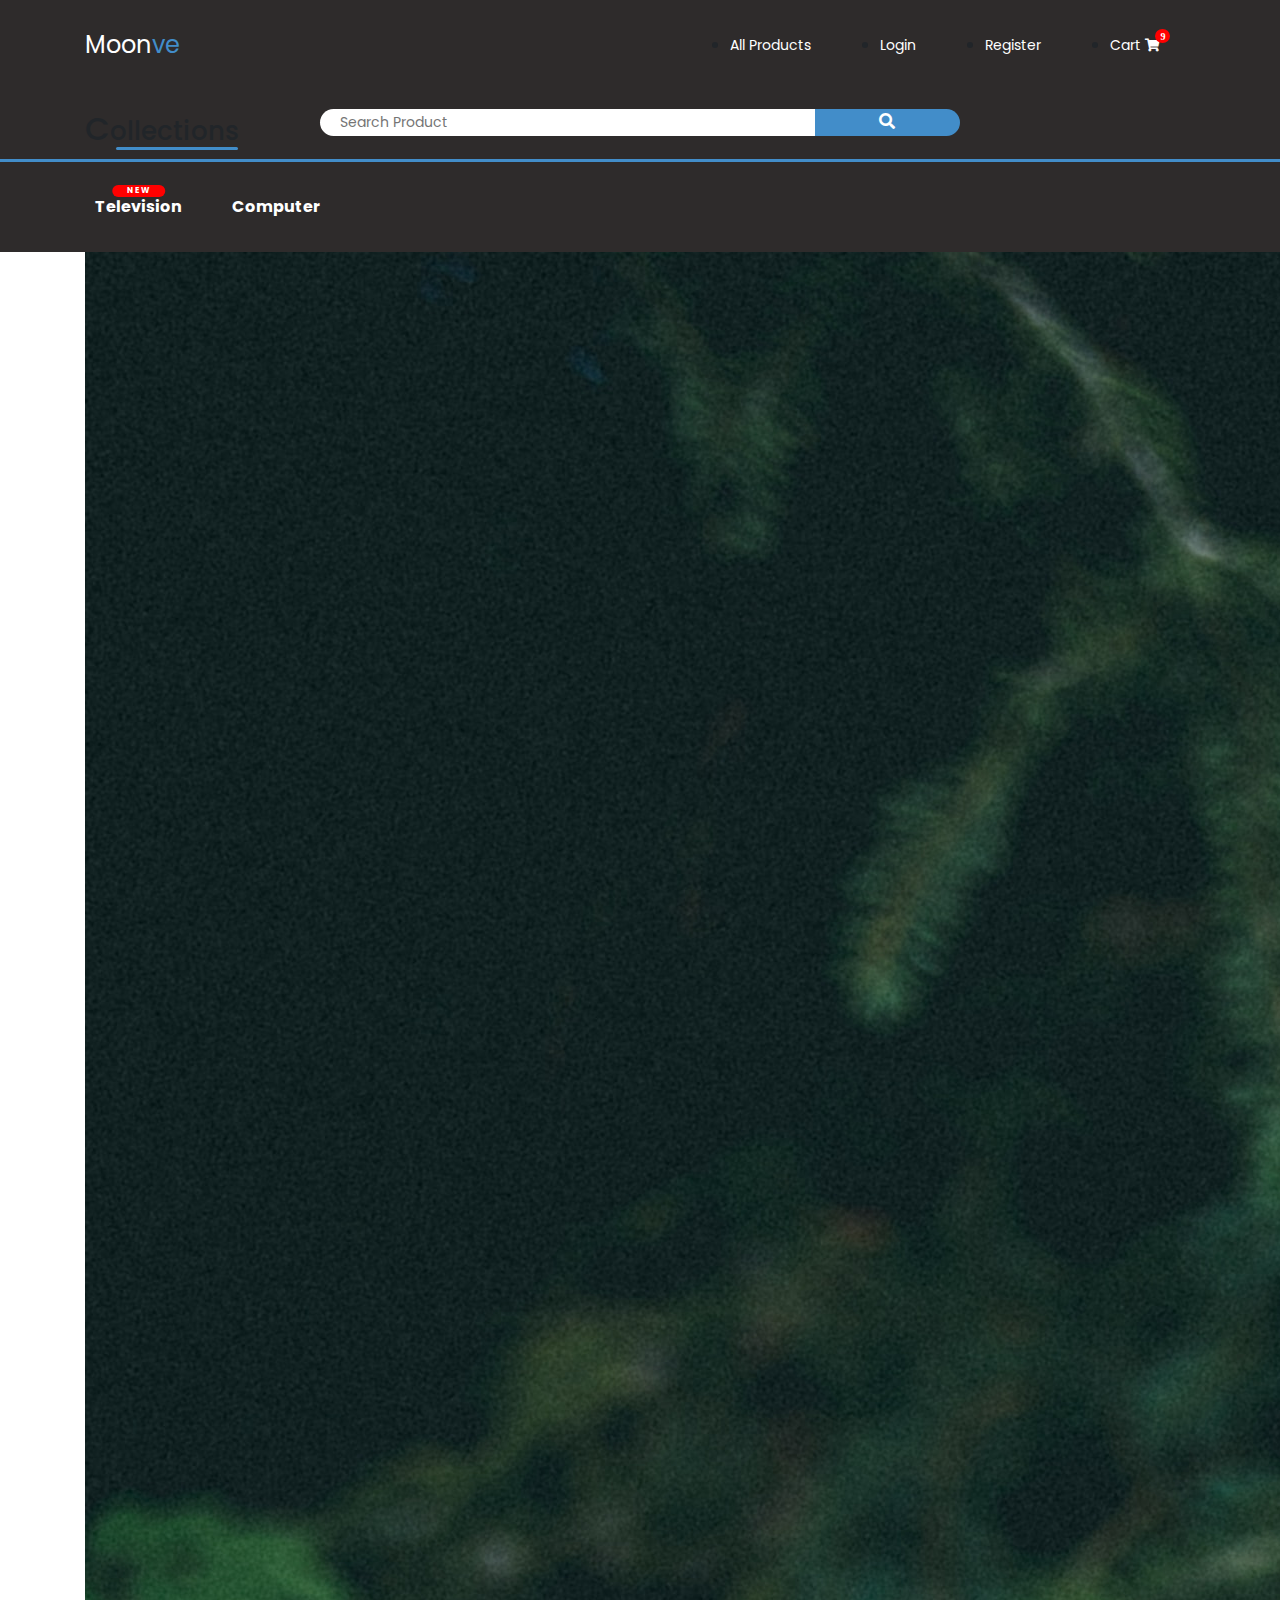
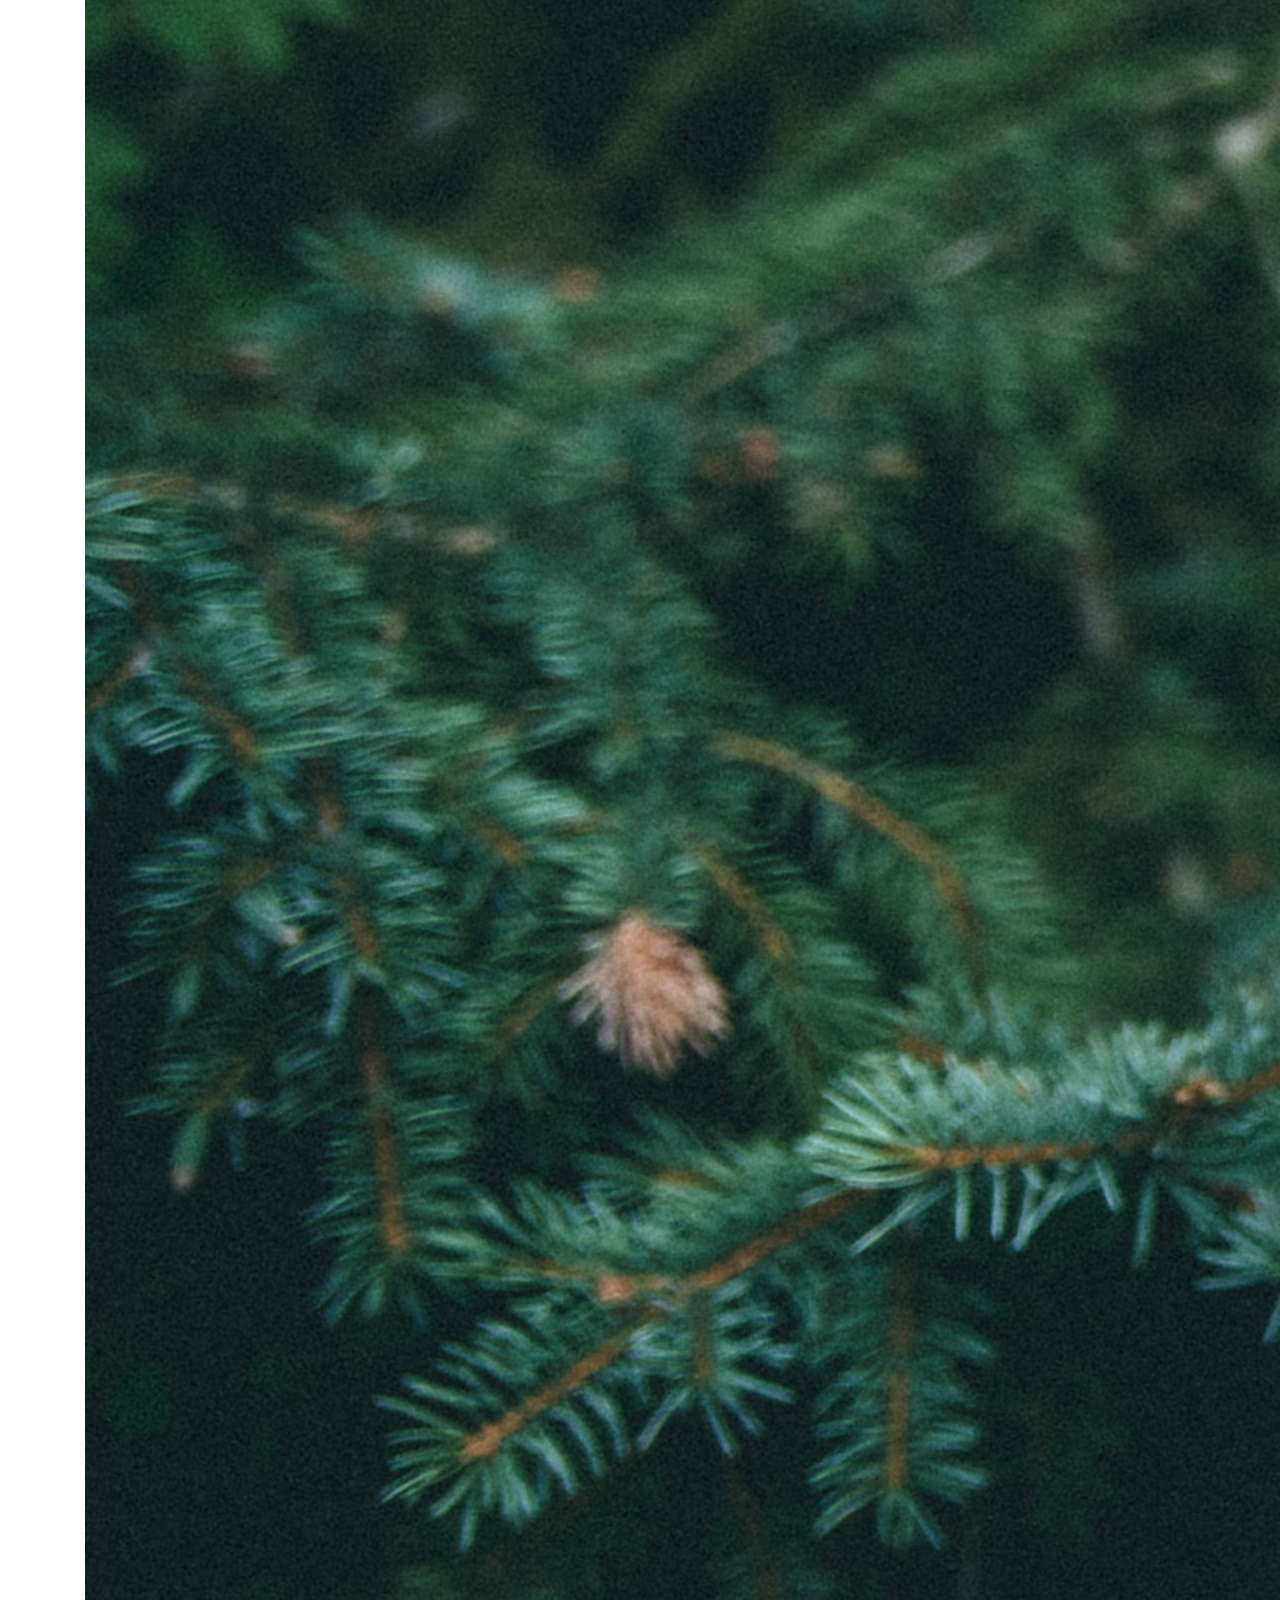
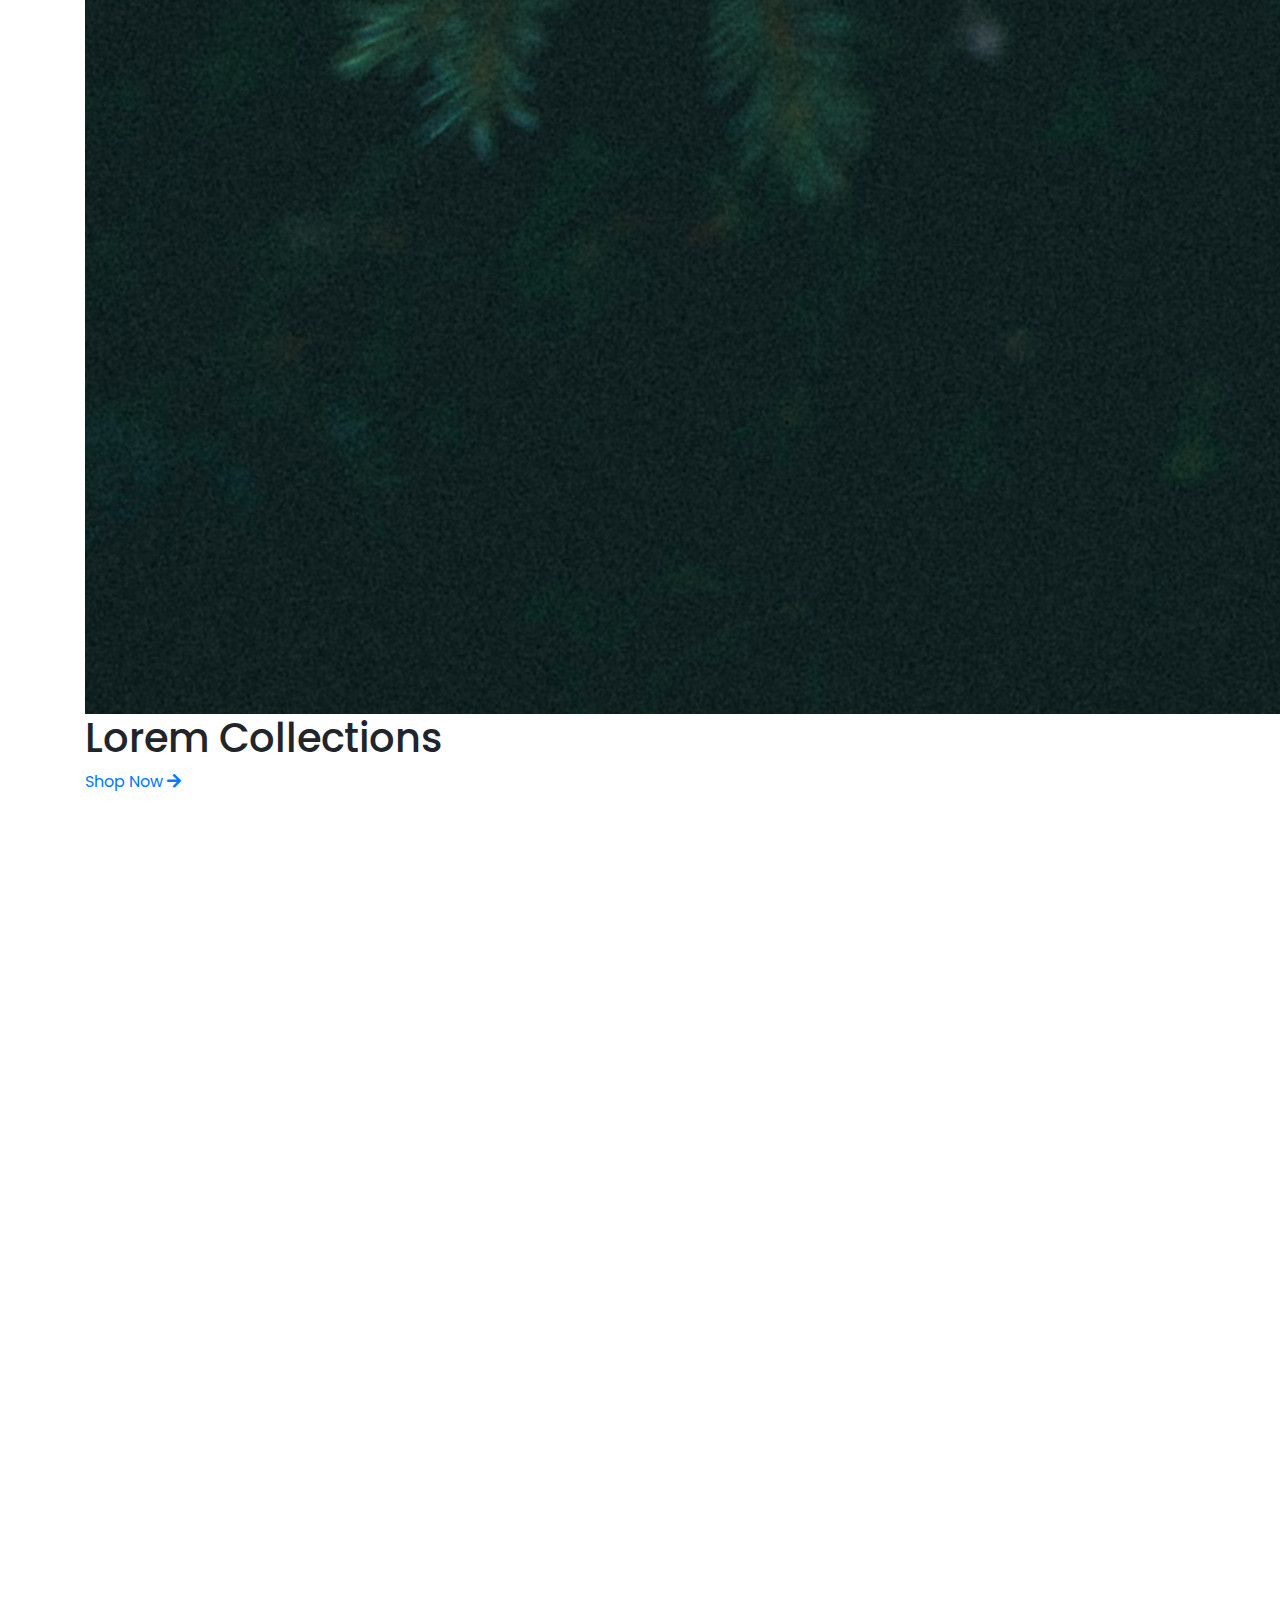
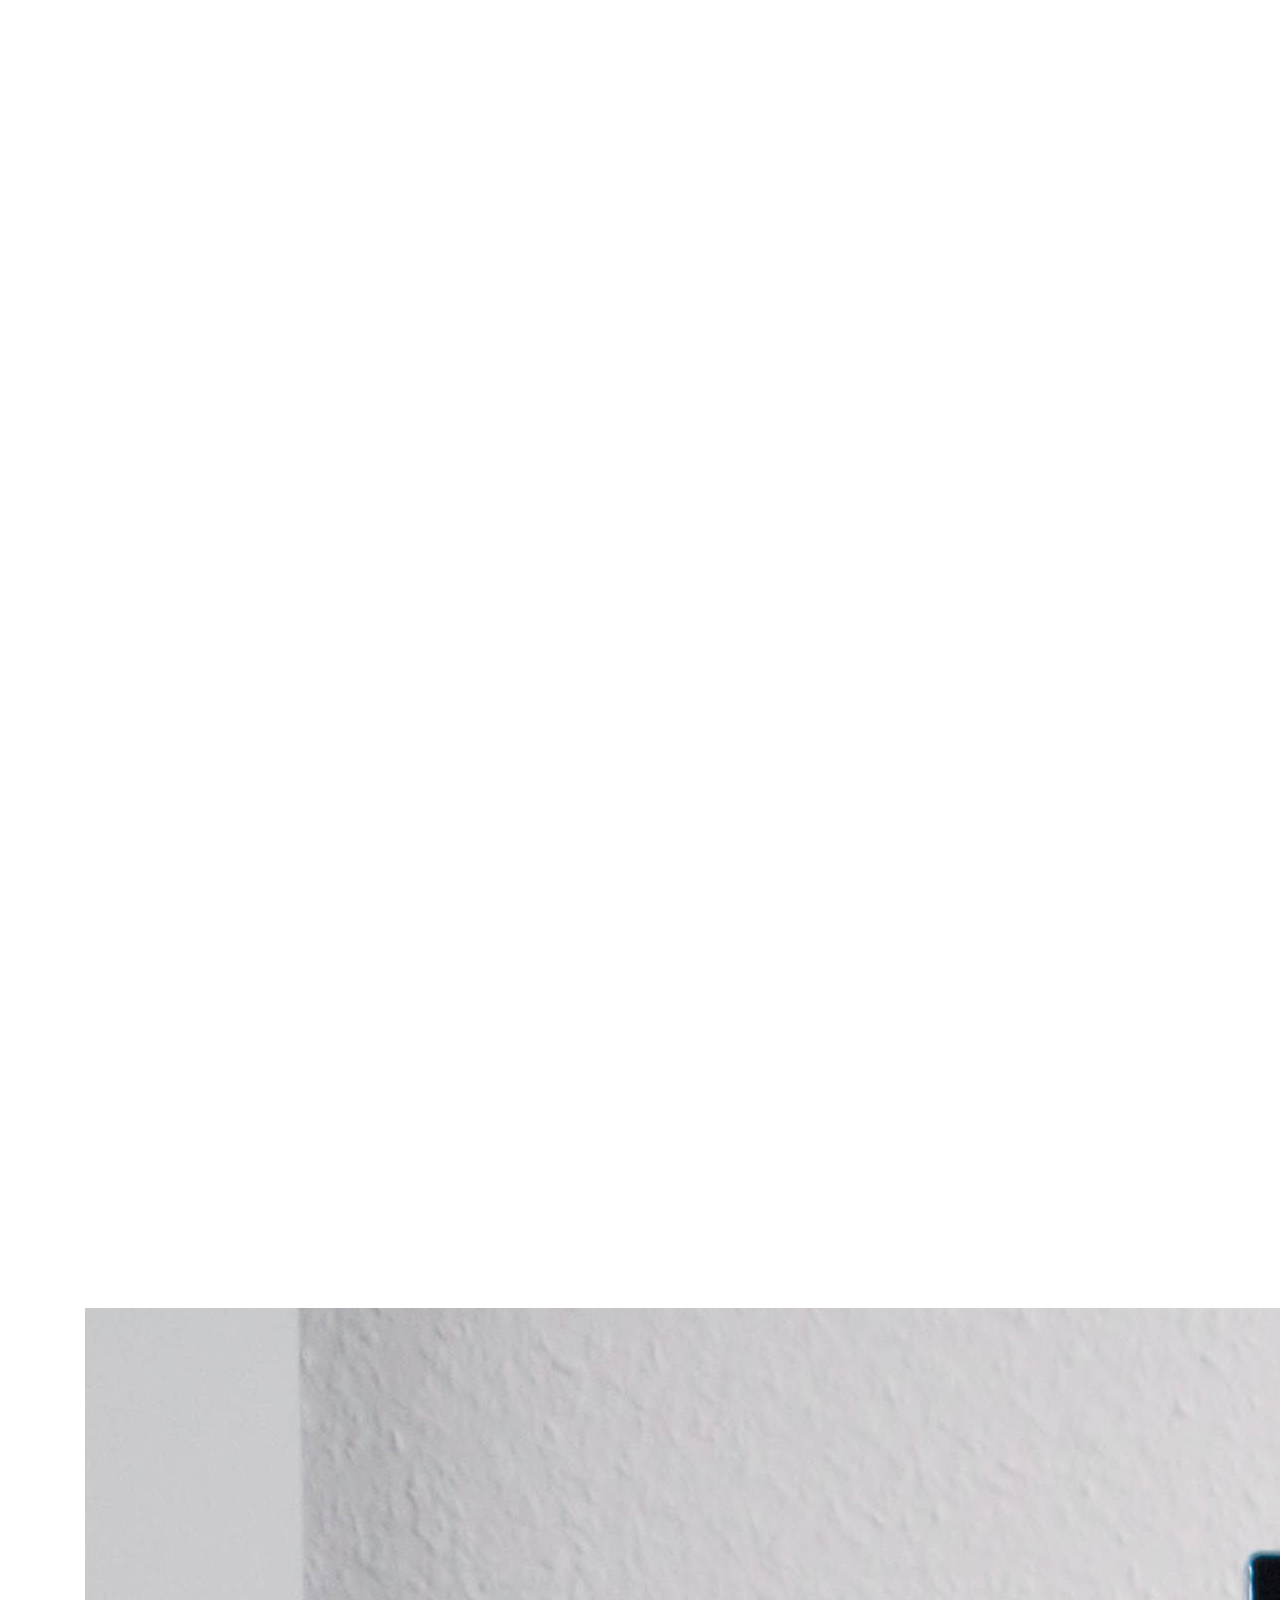
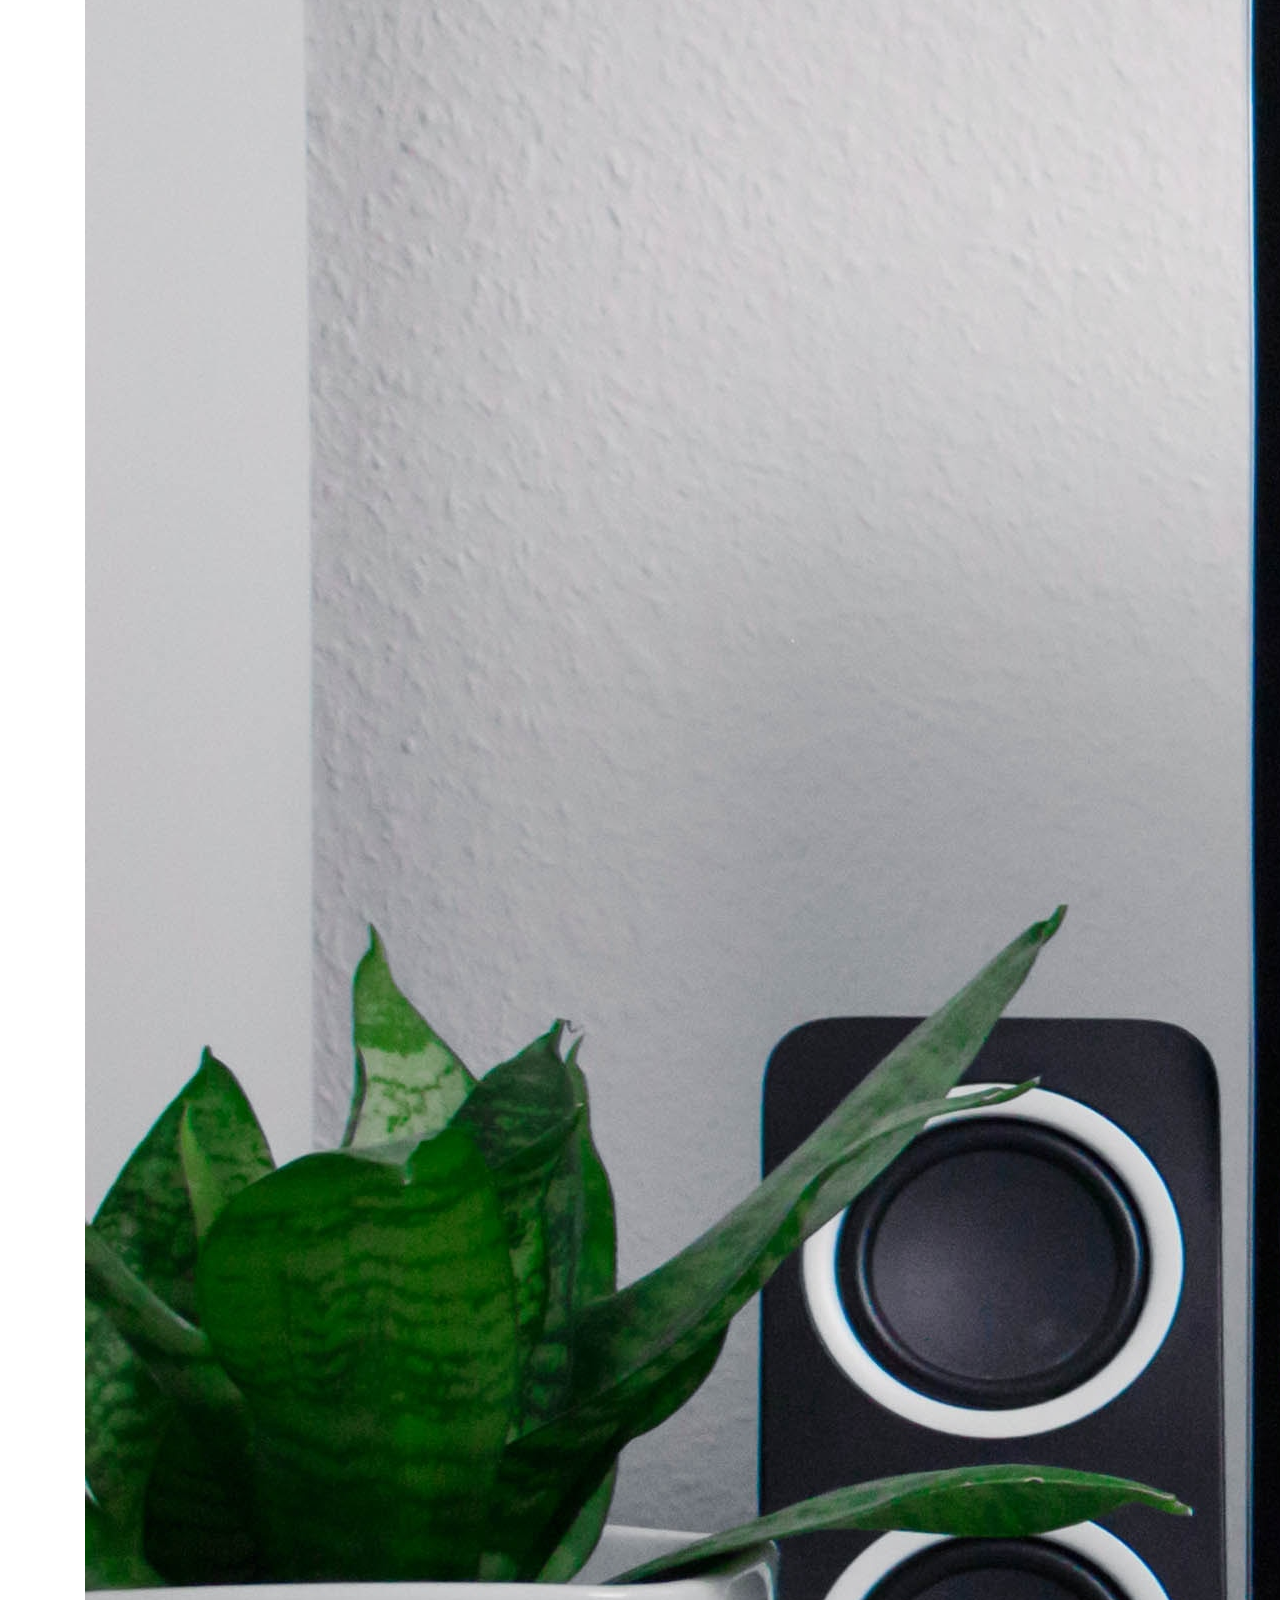
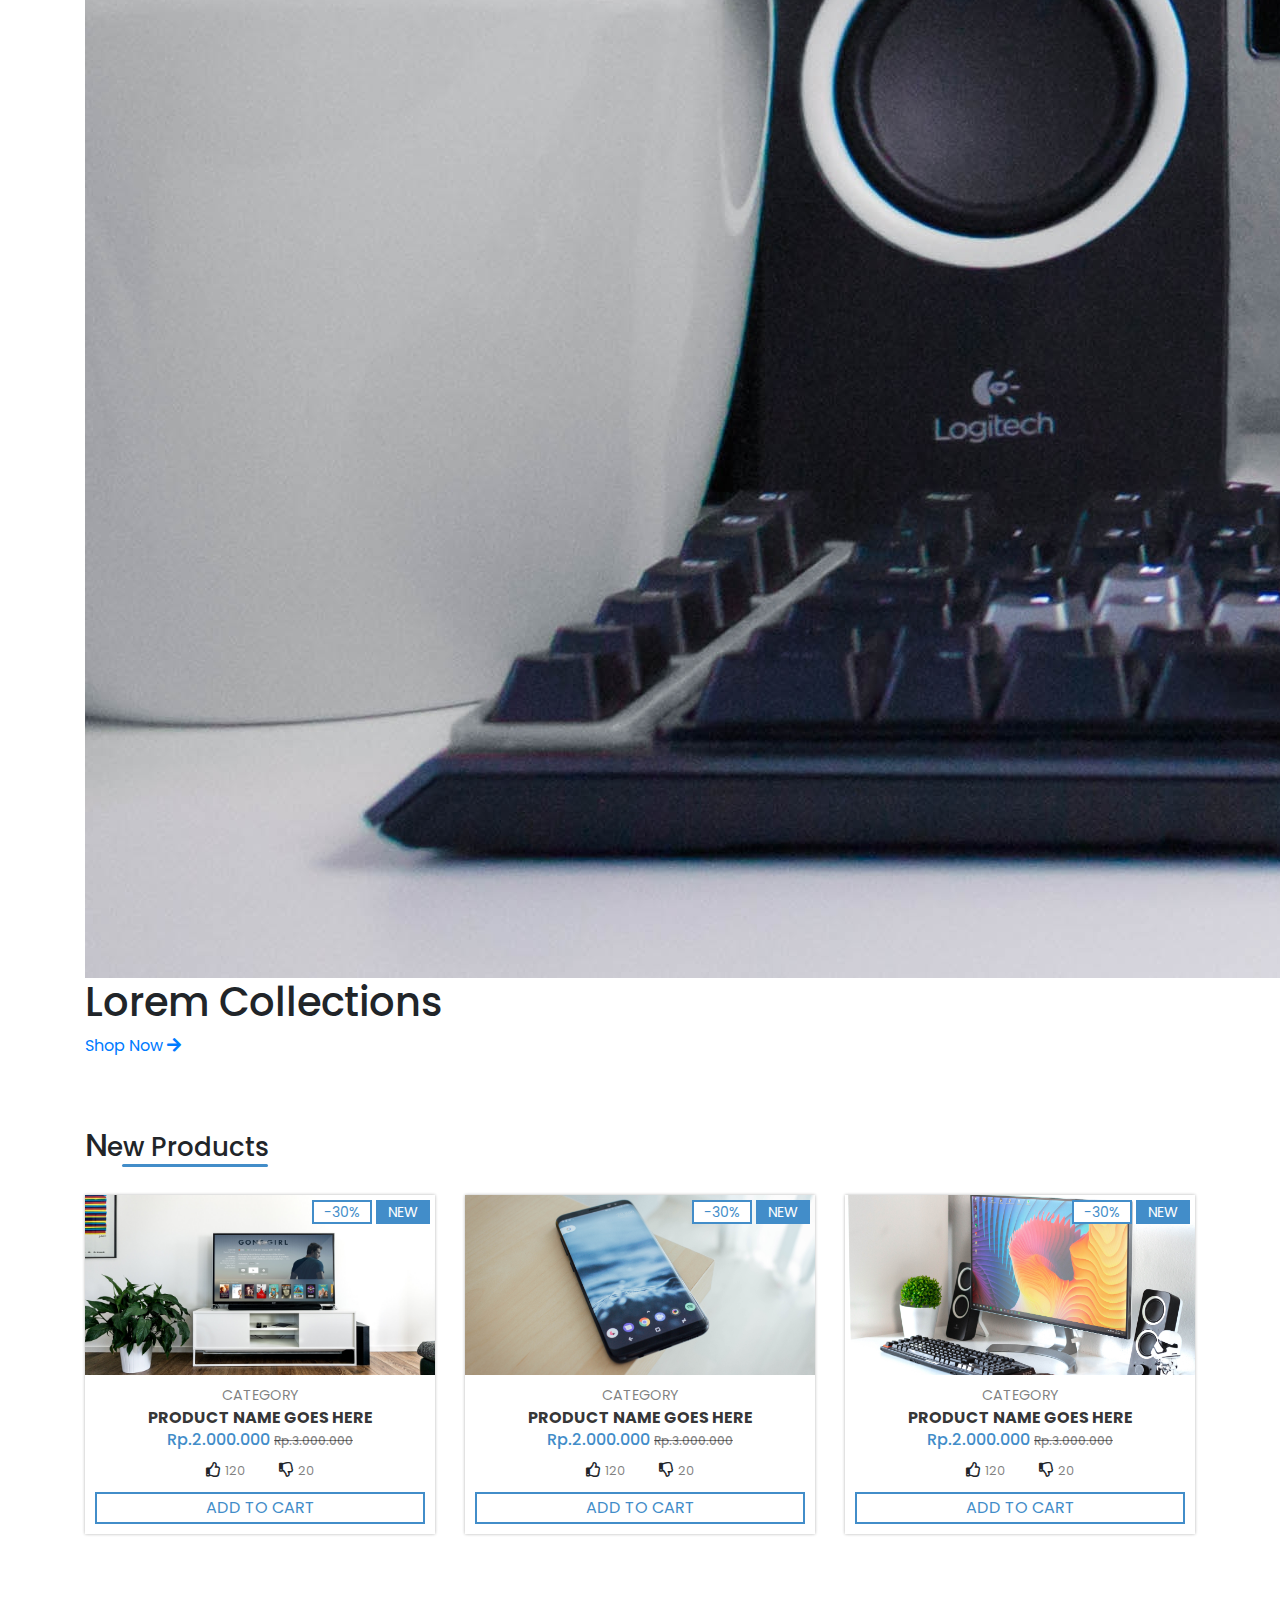
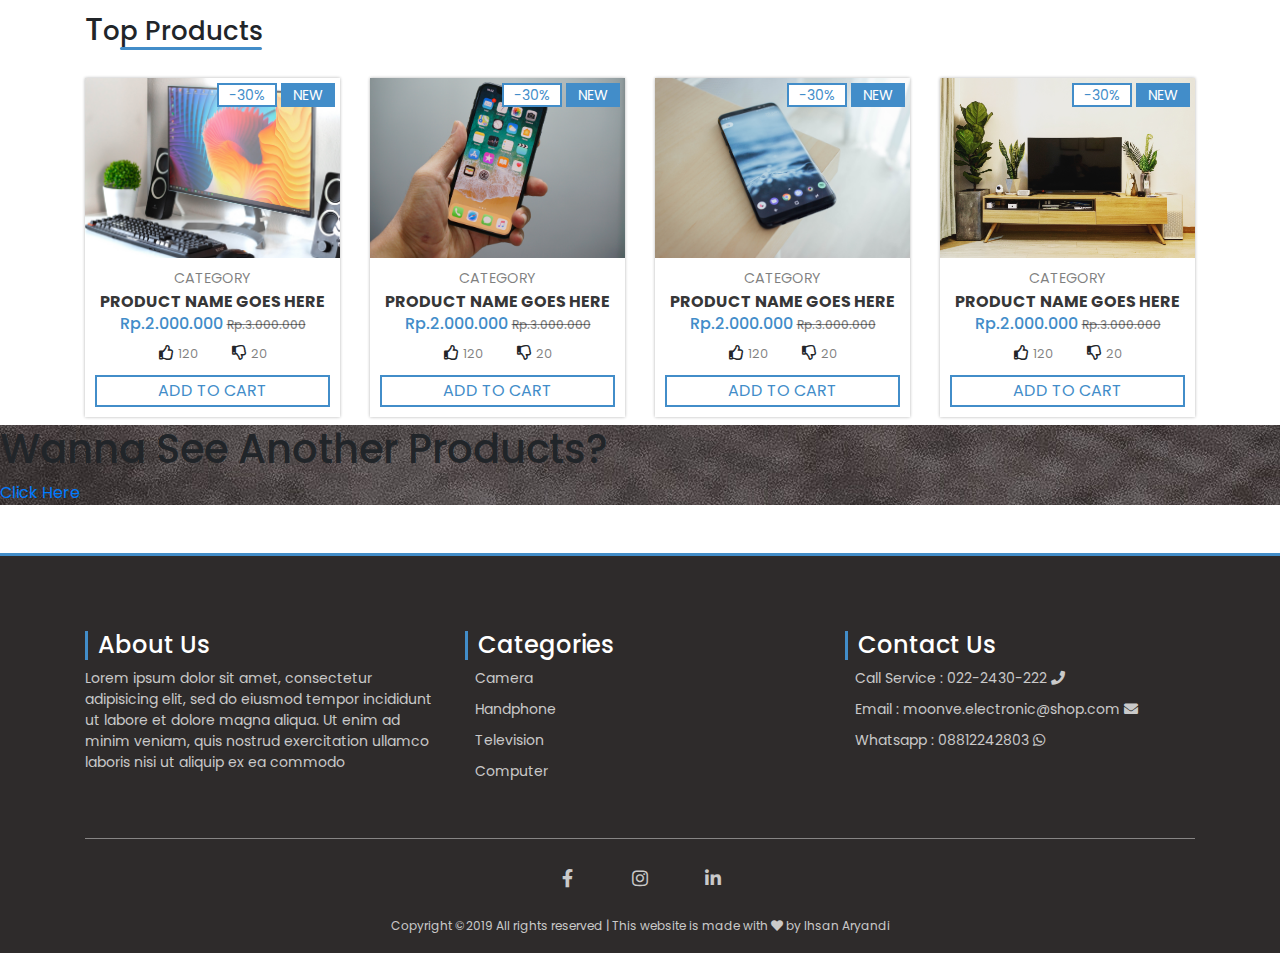
==== commit e470c80a: "making the store page" ====
--- a/index.html
+++ b/index.html
@@ -19,7 +19,7 @@
 	<!-- Custom CSS -->
 	<link rel="stylesheet" type="text/css" href="css/utilities.css">
 	<link rel="stylesheet" type="text/css" href="css/header.css">
-	<link rel="stylesheet" type="text/css" href="css/main.css">
+	<link rel="stylesheet" type="text/css" href="css/style.css">
 	<link rel="stylesheet" type="text/css" href="css/footer.css">
 
 </head>
@@ -473,7 +473,7 @@
 					</a>
 				</div>
 				<div class="copyright">
-					<p>Copyright ©2019 All rights reserved | This website is made with <i class="fas fa-heart-o"></i> by Ihsan Aryandi</p>
+					<p>Copyright ©2019 All rights reserved | This website is made with <i class="fas fa-heart"></i> by Ihsan Aryandi</p>
 				</div>
 			</div>
 		</div>
--- a/css/utilities.css
+++ b/css/utilities.css
@@ -1,8 +1,21 @@
-
+/*Color themes*/
+:root{
+	--color-theme: #428dc9;
+	--color-theme2: #2e2b2b;
+}
+
+
+/*Reset*/
 *{
 	margin: 0;
 	padding: 0;
 	box-sizing: border-box;
+}
+
+/*Poppins Font*/
+
+body{
+	font-family: 'Poppins', sans-serif;
 }
 
 /*-------Grid-------*/
@@ -188,6 +201,124 @@
 	background-color: #fff;
 	color: #000;
 }
+
+/*-----------Aside-----------*/
+.aside{
+	padding: 10px;
+	border-bottom: 2px solid rgba(0, 0, 0, 0.3);
+	margin-bottom: 20px;
+}
+
+.aside:last-child{
+	margin-bottom: 5px;
+	border-bottom: none;
+}
+
+.aside .aside-title{
+	font-size: 20px;
+	margin-bottom: 25px;
+}
+
+.aside .aside-items{
+	list-style: none;
+}
+
+.aside .aside-items li {
+	position: relative;
+	margin-bottom: 15px;
+}
+
+.aside .aside-items li:last-child{
+	margin-bottom: 0px;
+}
+
+.aside .aside-items li .radio{
+	display: inline-block;
+	position: relative;
+	width: 12px;
+	height: 12px;
+	margin-right: 5px;
+	margin-bottom: -2px; 
+}
+
+.aside .aside-items li .radio input{
+	position: absolute;
+	width: 100%;
+	height: 100%;
+	top: 0;
+	left: 0;
+	cursor: pointer;
+	opacity: 0;
+	z-index: 1;
+}
+
+.aside .aside-items li .radio input:hover + span:before{
+	opacity: .5;
+}
+
+.aside .aside-items li .radio input:checked + span:after{
+	opacity: 1;
+	transform: scale(1);
+}
+
+.aside .aside-items li .radio input:checked + span{
+	box-shadow: 0 0 2px rgba(0, 0, 0, 0.5);
+}
+
+.aside .aside-items li .radio span{
+	position: absolute;
+	display: block;
+	width: 100%;
+	height: 100%;
+	border-radius: 50%;
+	background-color: #eaeaea;
+	top: 0;
+	left: 0;
+	box-shadow: 0 0 2px rgba(0, 0, 0, 0.7);
+	transition: .2s ease;
+}
+
+.aside .aside-items li .radio span::before{
+	content: '';
+	position: absolute;
+	width: 100%;
+	height: 100%;
+	border-radius: 50%;
+	top: 0;
+	left: 0;
+	background-color: var(--color-theme);
+	opacity: 0;
+}
+
+.aside .aside-items li .radio span::after{
+	content: '';
+	position: absolute;
+	width: 100%;
+	height: 100%;
+	background-color: var(--color-theme);
+	border-radius: 50%;
+	top: 0;
+	left: 0;
+	transform: scale(3);
+	opacity: 0;
+	transition: .3s ease;
+}
+
+.aside .aside-items li label{
+	font-size: 14px;
+	margin: 0;
+}
+
+.aside .aside-items li small{
+	font-size: 10px;
+	color: rgba(0, 0, 0, 0.7);
+}
+
+
+/*-------------Filter--------------*/
+
+
+
 
 /*------Display-Types------*/
 
--- a/css/header.css
+++ b/css/header.css
@@ -1,23 +1,3 @@
-/*Color themes*/
-:root{
-	--color-theme: #428dc9;
-	--color-theme2: #2e2b2b;
-}
-
-
-/*Reset*/
-*{
-	margin: 0;
-	padding: 0;
-	box-sizing: border-box;
-}
-
-/*Poppins Font*/
-
-body{
-	font-family: 'Poppins', sans-serif;
-}
-
 /*--------------Header-Section---------------*/
 
 /*Navbar*/
@@ -245,10 +225,4 @@
 		width: 90%;
 	}
 
-}
-
-
-
-
-
-
+}--- a/css/footer.css
+++ b/css/footer.css
@@ -1,3 +1,4 @@
+/*---------------------Footer-Section---------------------*/
 div.footer{
 	border-top: 3px solid var(--color-theme);
 	padding-top: 75px;
@@ -55,6 +56,7 @@
 
 .footer .social-media .icon:hover{
 	background-color: var(--color-theme);
+	color: #fff;
 }
 
 .footer .social-media a{
@@ -68,9 +70,4 @@
 	padding: 15px 0 2px 0;
 	text-align: center;
 	font-size: 12px;
-}
-
-
-
-
-
+}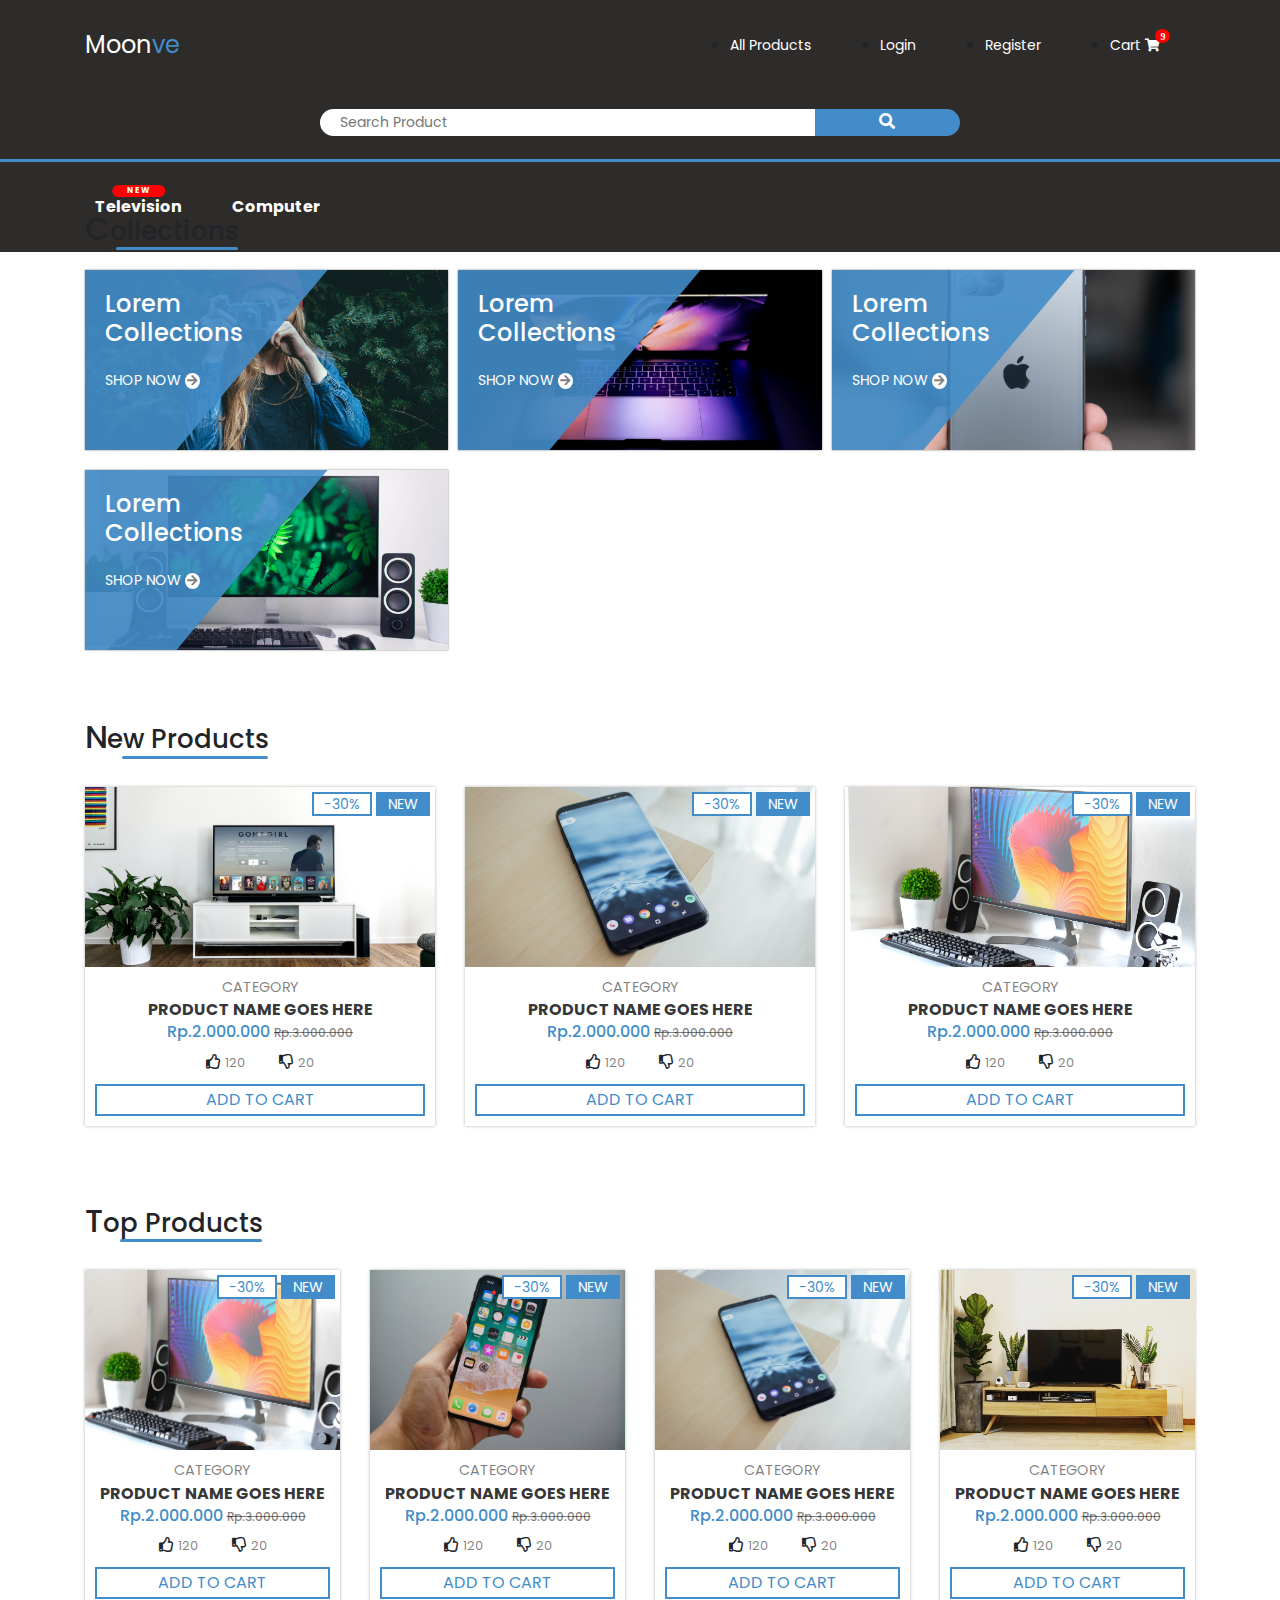
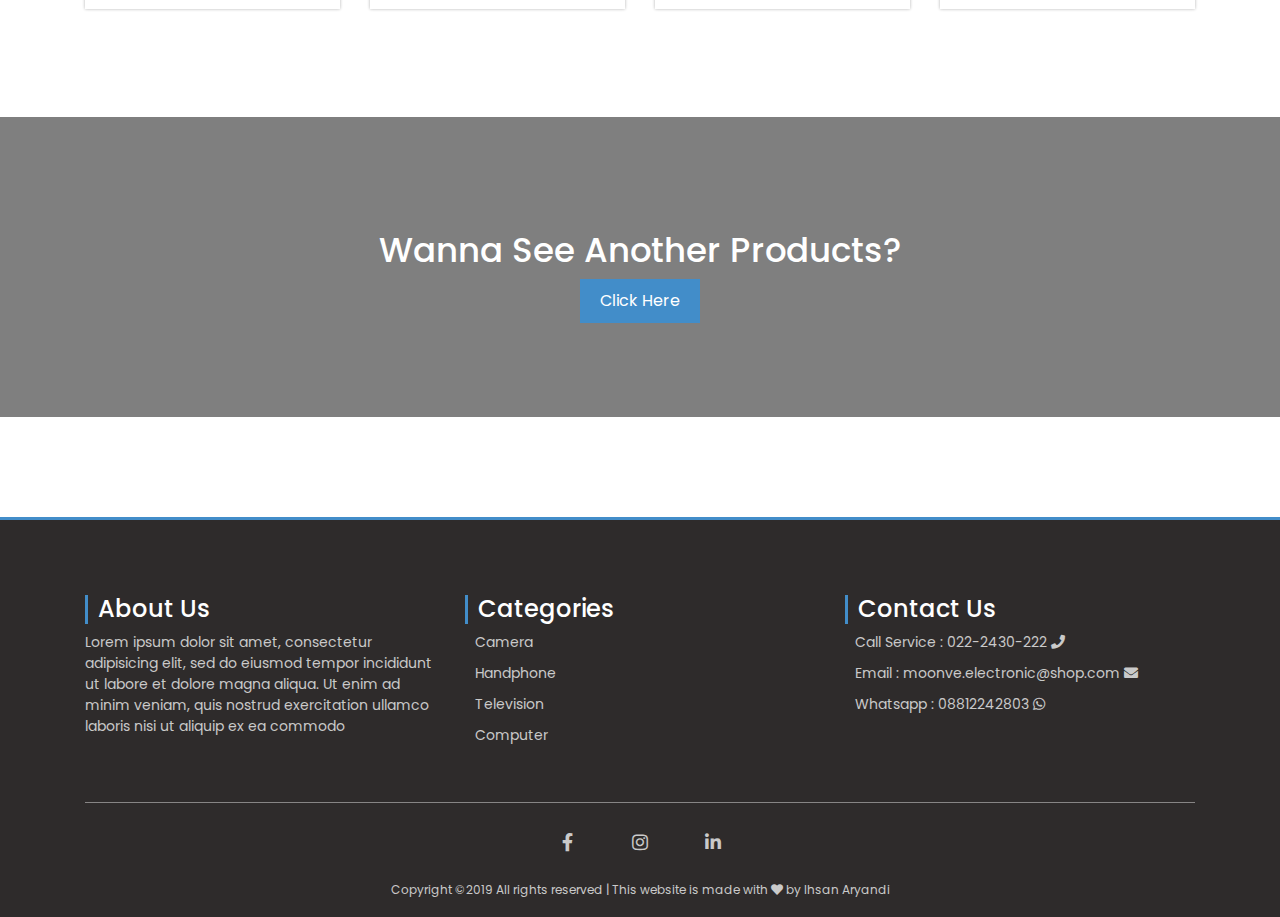
==== commit 2ef29dfb: "Complete the store page" ====
--- a/index.html
+++ b/index.html
@@ -19,7 +19,7 @@
 	<!-- Custom CSS -->
 	<link rel="stylesheet" type="text/css" href="css/utilities.css">
 	<link rel="stylesheet" type="text/css" href="css/header.css">
-	<link rel="stylesheet" type="text/css" href="css/style.css">
+	<link rel="stylesheet" type="text/css" href="css/main.css">
 	<link rel="stylesheet" type="text/css" href="css/footer.css">
 
 </head>
@@ -34,7 +34,7 @@
 				</div>
 				<div class="links desktop-only">
 					<ul>
-						<li><a href="#" class="link">All Products</a></li>
+						<li><a href="store.html" class="link">All Products</a></li>
 						<li><a href="#" class="link">Login</a></li>
 						<li><a href="#" class="link">Register</a></li>
 						<li>
@@ -88,7 +88,7 @@
 			<div class="links">
 				<h4 class="side-bar-title">Menu</h4>
 				<ul>
-					<li><a href="#" class="link">All Products</a></li>
+					<li><a href="store.html" class="link">All Products</a></li>
 					<li><a href="#" class="link">Login</a></li>
 					<li><a href="#" class="link">Register</a></li>
 					<li>
--- a/css/utilities.css
+++ b/css/utilities.css
@@ -201,119 +201,6 @@
 	background-color: #fff;
 	color: #000;
 }
-
-/*-----------Aside-----------*/
-.aside{
-	padding: 10px;
-	border-bottom: 2px solid rgba(0, 0, 0, 0.3);
-	margin-bottom: 20px;
-}
-
-.aside:last-child{
-	margin-bottom: 5px;
-	border-bottom: none;
-}
-
-.aside .aside-title{
-	font-size: 20px;
-	margin-bottom: 25px;
-}
-
-.aside .aside-items{
-	list-style: none;
-}
-
-.aside .aside-items li {
-	position: relative;
-	margin-bottom: 15px;
-}
-
-.aside .aside-items li:last-child{
-	margin-bottom: 0px;
-}
-
-.aside .aside-items li .radio{
-	display: inline-block;
-	position: relative;
-	width: 12px;
-	height: 12px;
-	margin-right: 5px;
-	margin-bottom: -2px; 
-}
-
-.aside .aside-items li .radio input{
-	position: absolute;
-	width: 100%;
-	height: 100%;
-	top: 0;
-	left: 0;
-	cursor: pointer;
-	opacity: 0;
-	z-index: 1;
-}
-
-.aside .aside-items li .radio input:hover + span:before{
-	opacity: .5;
-}
-
-.aside .aside-items li .radio input:checked + span:after{
-	opacity: 1;
-	transform: scale(1);
-}
-
-.aside .aside-items li .radio input:checked + span{
-	box-shadow: 0 0 2px rgba(0, 0, 0, 0.5);
-}
-
-.aside .aside-items li .radio span{
-	position: absolute;
-	display: block;
-	width: 100%;
-	height: 100%;
-	border-radius: 50%;
-	background-color: #eaeaea;
-	top: 0;
-	left: 0;
-	box-shadow: 0 0 2px rgba(0, 0, 0, 0.7);
-	transition: .2s ease;
-}
-
-.aside .aside-items li .radio span::before{
-	content: '';
-	position: absolute;
-	width: 100%;
-	height: 100%;
-	border-radius: 50%;
-	top: 0;
-	left: 0;
-	background-color: var(--color-theme);
-	opacity: 0;
-}
-
-.aside .aside-items li .radio span::after{
-	content: '';
-	position: absolute;
-	width: 100%;
-	height: 100%;
-	background-color: var(--color-theme);
-	border-radius: 50%;
-	top: 0;
-	left: 0;
-	transform: scale(3);
-	opacity: 0;
-	transition: .3s ease;
-}
-
-.aside .aside-items li label{
-	font-size: 14px;
-	margin: 0;
-}
-
-.aside .aside-items li small{
-	font-size: 10px;
-	color: rgba(0, 0, 0, 0.7);
-}
-
 
 /*-------------Filter--------------*/
 
--- a/css/main.css
+++ b/css/main.css
@@ -0,0 +1,151 @@
+/*-------------Main-Section-------------*/
+
+/*-----------Collections-----------*/
+main{
+	margin-top: 100px;
+}
+
+.grid-3 .collection-card{
+	flex: 1;
+	height: 180px;
+	position: relative;
+	overflow: hidden;
+	box-shadow: 0 0 2px rgba(0, 0, 0, 0.5);
+}
+
+.collection-card:hover img{
+	transform: scale(1.2);
+}
+
+.collection-card img{
+	width: 100%;
+	height: 100%;
+	object-fit: cover;
+	transition: .3s ease;
+}
+
+.collection-card .info{
+	position: absolute;
+	top: 0;
+	left: 0;
+	padding: 20px;
+	width: 100%;
+	height: 100%;
+	z-index: 1;
+}
+
+.collection-card .info::before{
+	content: '';
+	position: absolute;
+	width: 500px;
+	height: 200px;
+	background-color: var(--color-theme);
+	opacity: .9;
+	top: 0;
+	left: 0;
+	z-index: -1;
+	transform: rotate(130deg) translate(10px, 170px);
+}
+
+.collection-card .info h1{
+	font-size: 24px;
+	width: 50%;
+	color: #fff;
+	margin-bottom: 20px;
+}
+
+.collection-card .info a{
+	color: #fff;
+	font-size: 14px;
+	text-transform: uppercase;
+	text-decoration: none;
+}
+
+.collection-card .info a i{
+	background-color: #fff;
+	font-size: 12px;
+	padding: 2px;
+	border-radius: 50%;
+	color: rgba(0, 0, 0, 0.5);
+}
+
+/*--------------Banner---------------*/
+
+section.opening-banner{
+	margin: 100px 0;
+}
+
+div.banner{
+	position: relative;
+	width: 100%;
+	height: 300px;
+	background-attachment: fixed;
+	background-size: cover;
+}
+
+div.banner::after{
+	content: '';
+	position: absolute;
+	width: 100%;
+	height: 100%;
+	top: 0;
+	left: 0;
+	background-color: rgba(0, 0, 0, 0.5);
+}
+
+div.banner .banner-text{
+	position: relative;
+	z-index: 1;
+	width: 100%;
+	height: 100%;
+	display: flex;
+	justify-content: center;
+	align-items: center;
+	flex-direction: column;
+}
+
+div.banner .banner-text h1{
+	color: #fff;
+	text-align: center;
+	font-size: 34px;
+}
+
+div.banner .banner-text a{
+	position: relative;
+	display: block;
+	background-color: var(--color-theme);
+	color: white;
+	padding: 10px 20px;
+	text-decoration: none;
+	transition: .3s ease;
+	margin-bottom: -20px;
+}
+
+div.banner .banner-text a:hover{
+	opacity: .9;
+}
+
+
+@media only screen and (max-width: 520px)
+{
+	
+	main{
+		margin-top: 40px;
+	}
+
+	/*Collections*/
+	.collection-card .info h1{
+		font-size: 20px;
+	}
+}
+
+@media only screen and (max-width: 340px)
+{
+	div.banner .banner-text h1{
+		font-size: 30px;
+	}
+}
+
+
+
+
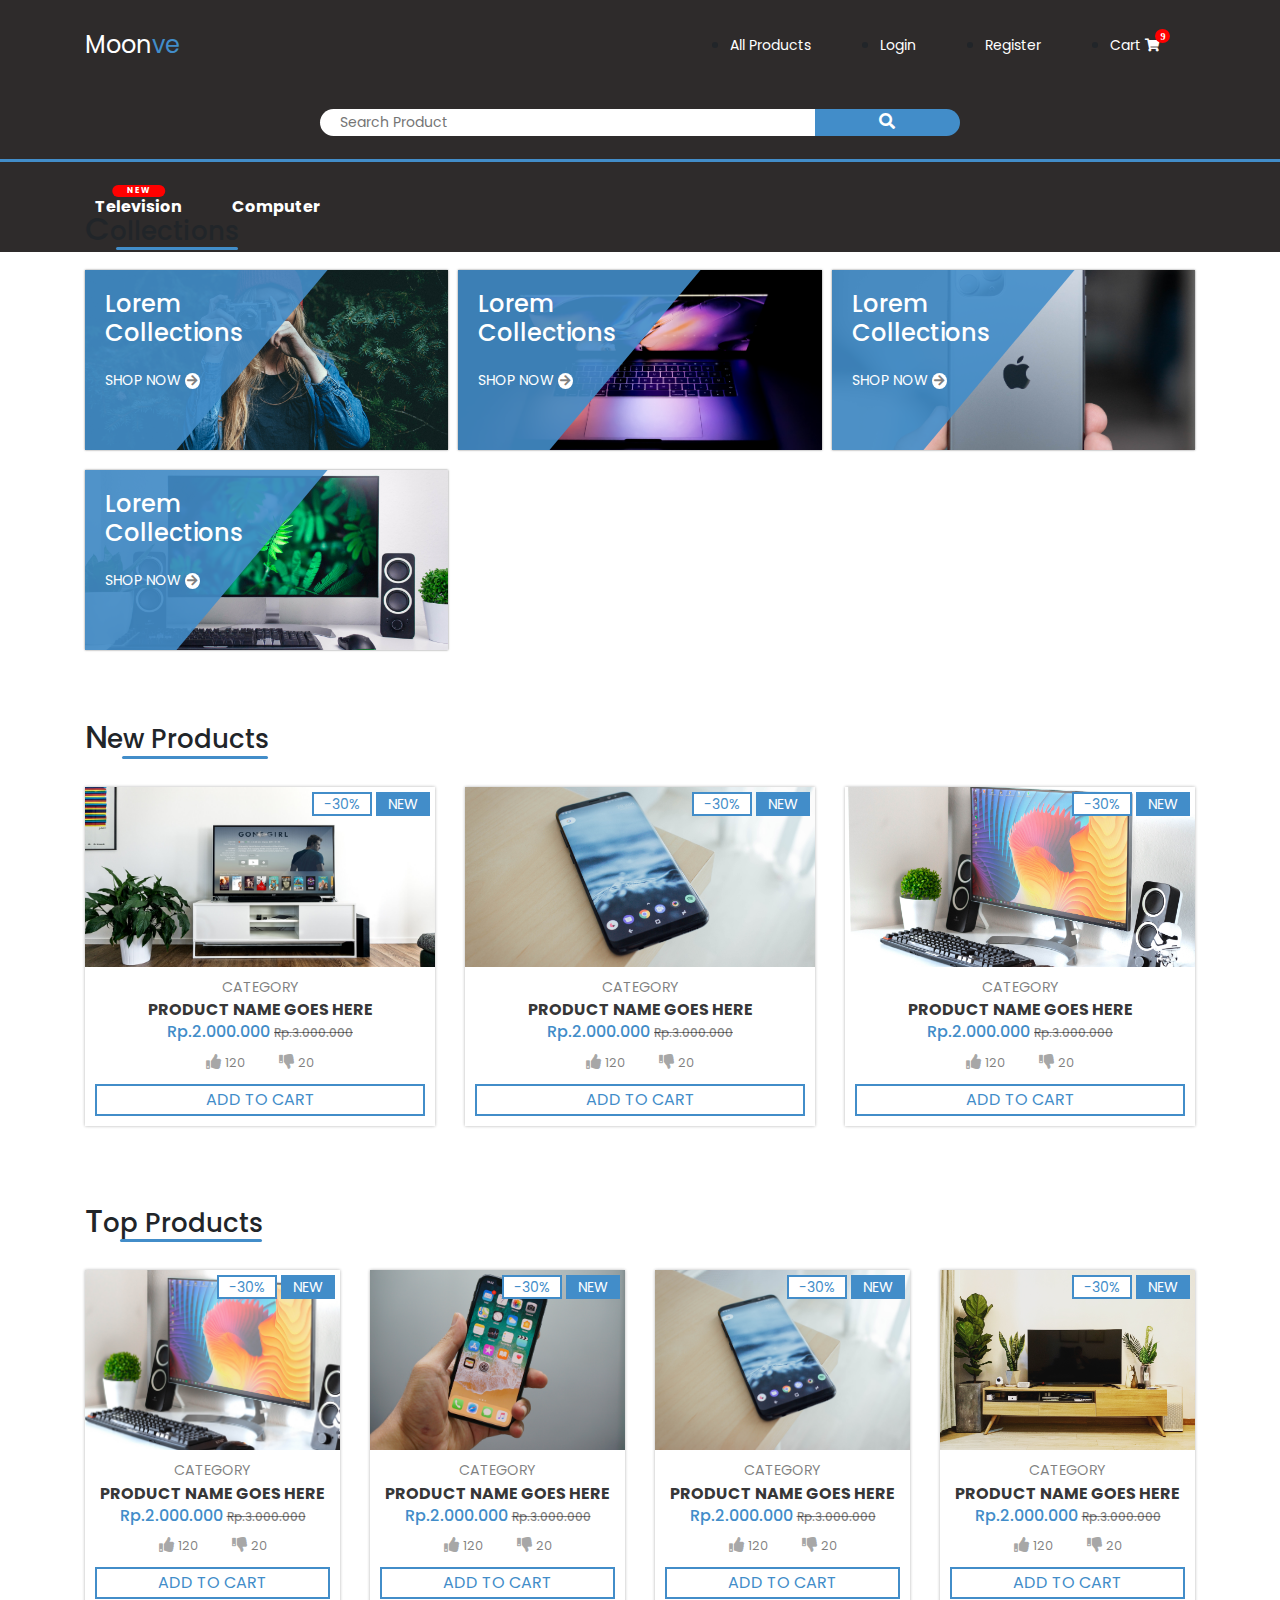
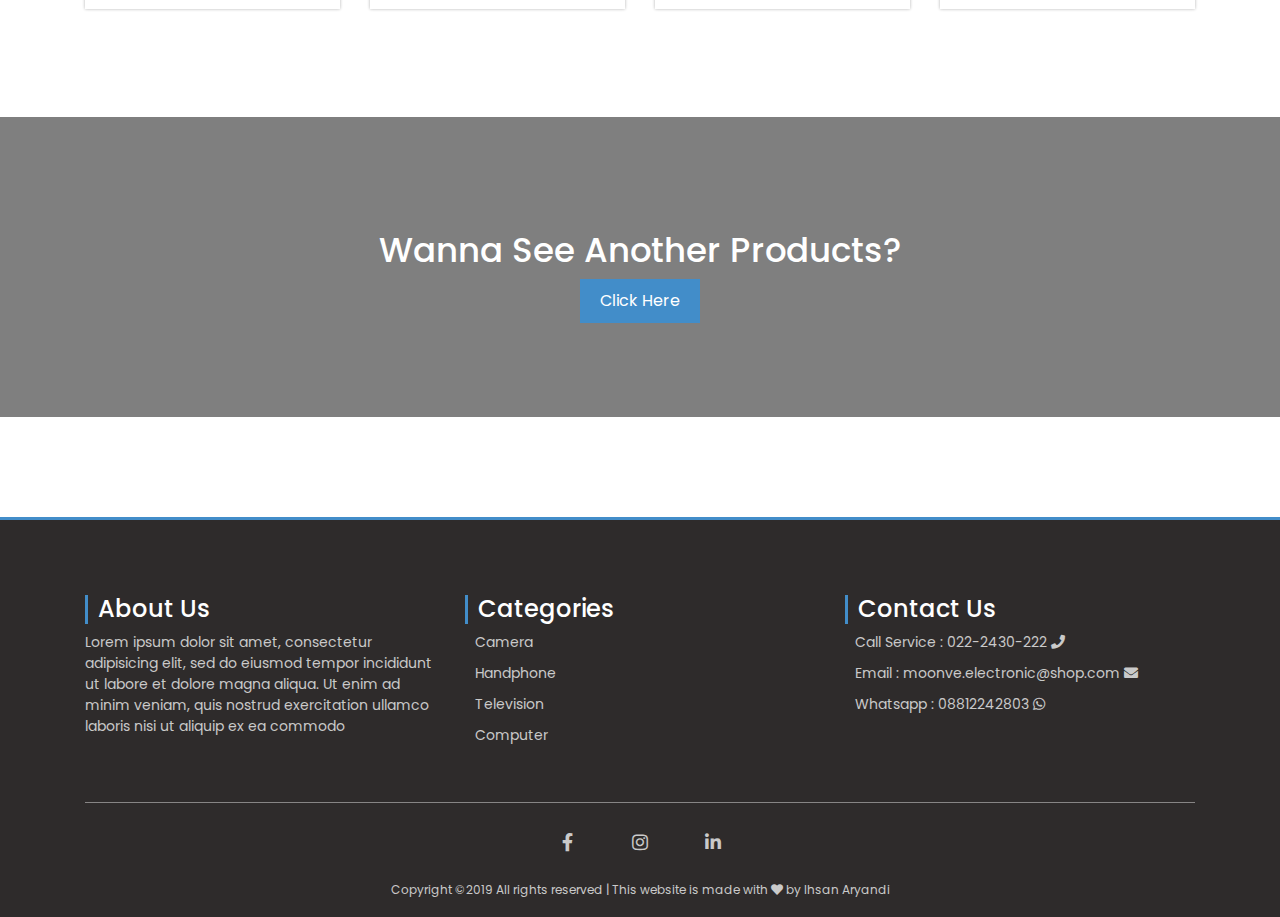
==== commit 0594eee4: "Complete the product page" ====
--- a/index.html
+++ b/index.html
@@ -195,11 +195,11 @@
 								<h4 class="product-price">Rp.2.000.000 <del class="old-price">Rp.3.000.000</del></h4>
 								<div class="product-rating">
 									<p class="like">
-										<i class="far fa-thumbs-up"></i>
-										<span>120</span>
-									</p>
-									<p class="dislike">
-										<i class="far fa-thumbs-down"></i>
+										<i class="fas fa-thumbs-up"></i>
+										<span>120</span>
+									</p>
+									<p class="dislike">
+										<i class="fas fa-thumbs-down"></i>
 										<span>20</span>
 									</p>
 								</div>
@@ -226,11 +226,11 @@
 								<h4 class="product-price">Rp.2.000.000 <del class="old-price">Rp.3.000.000</del></h4>
 								<div class="product-rating">
 									<p class="like">
-										<i class="far fa-thumbs-up"></i>
-										<span>120</span>
-									</p>
-									<p class="dislike">
-										<i class="far fa-thumbs-down"></i>
+										<i class="fas fa-thumbs-up"></i>
+										<span>120</span>
+									</p>
+									<p class="dislike">
+										<i class="fas fa-thumbs-down"></i>
 										<span>20</span>
 									</p>
 								</div>
@@ -257,11 +257,11 @@
 								<h4 class="product-price">Rp.2.000.000 <del class="old-price">Rp.3.000.000</del></h4>
 								<div class="product-rating">
 									<p class="like">
-										<i class="far fa-thumbs-up"></i>
-										<span>120</span>
-									</p>
-									<p class="dislike">
-										<i class="far fa-thumbs-down"></i>
+										<i class="fas fa-thumbs-up"></i>
+										<span>120</span>
+									</p>
+									<p class="dislike">
+										<i class="fas fa-thumbs-down"></i>
 										<span>20</span>
 									</p>
 								</div>
@@ -297,11 +297,11 @@
 								<h4 class="product-price">Rp.2.000.000 <del class="old-price">Rp.3.000.000</del></h4>
 								<div class="product-rating">
 									<p class="like">
-										<i class="far fa-thumbs-up"></i>
-										<span>120</span>
-									</p>
-									<p class="dislike">
-										<i class="far fa-thumbs-down"></i>
+										<i class="fas fa-thumbs-up"></i>
+										<span>120</span>
+									</p>
+									<p class="dislike">
+										<i class="fas fa-thumbs-down"></i>
 										<span>20</span>
 									</p>
 								</div>
@@ -328,11 +328,11 @@
 								<h4 class="product-price">Rp.2.000.000 <del class="old-price">Rp.3.000.000</del></h4>
 								<div class="product-rating">
 									<p class="like">
-										<i class="far fa-thumbs-up"></i>
-										<span>120</span>
-									</p>
-									<p class="dislike">
-										<i class="far fa-thumbs-down"></i>
+										<i class="fas fa-thumbs-up"></i>
+										<span>120</span>
+									</p>
+									<p class="dislike">
+										<i class="fas fa-thumbs-down"></i>
 										<span>20</span>
 									</p>
 								</div>
@@ -359,11 +359,11 @@
 								<h4 class="product-price">Rp.2.000.000 <del class="old-price">Rp.3.000.000</del></h4>
 								<div class="product-rating">
 									<p class="like">
-										<i class="far fa-thumbs-up"></i>
-										<span>120</span>
-									</p>
-									<p class="dislike">
-										<i class="far fa-thumbs-down"></i>
+										<i class="fas fa-thumbs-up"></i>
+										<span>120</span>
+									</p>
+									<p class="dislike">
+										<i class="fas fa-thumbs-down"></i>
 										<span>20</span>
 									</p>
 								</div>
@@ -390,11 +390,11 @@
 								<h4 class="product-price">Rp.2.000.000 <del class="old-price">Rp.3.000.000</del></h4>
 								<div class="product-rating">
 									<p class="like">
-										<i class="far fa-thumbs-up"></i>
-										<span>120</span>
-									</p>
-									<p class="dislike">
-										<i class="far fa-thumbs-down"></i>
+										<i class="fas fa-thumbs-up"></i>
+										<span>120</span>
+									</p>
+									<p class="dislike">
+										<i class="fas fa-thumbs-down"></i>
 										<span>20</span>
 									</p>
 								</div>
--- a/css/utilities.css
+++ b/css/utilities.css
@@ -147,14 +147,23 @@
 	margin-bottom: 10px;
 }
 
-.product-card .product-body .product-rating p{
+.product-rating p{
 	display: inline-block;
 	margin: 0 15px;
 	font-size: 15px;
 	cursor: pointer;
 }
 
-.product-card .product-body .product-rating p span{
+.product-rating p i.fas{
+	color: rgba(0, 0, 0, 0.35);
+	transition: .3s ease;
+}
+
+.product-rating p i.fas:hover{
+	color: rgba(0, 0, 0, 0.7);
+}
+
+.product-rating p span{
 	font-size: 13px;
 	color: rgba(0, 0 ,0, 0.5);
 }
@@ -164,7 +173,7 @@
 	justify-content: space-around;
 }
 
-.product-card .product-body .product-btns a.btn-add-to-cart{
+.btn-add-to-cart{
 	width: 100%;
 	display: block;
 	padding: 2px 0;
@@ -202,10 +211,17 @@
 	color: #000;
 }
 
-/*-------------Filter--------------*/
-
-
-
+
+/*----Default-Select----*/
+
+select{
+	width: 100%;
+	padding: 0 8px;
+	border: 1px solid rgba(0, 0, 0, 0.2);
+	color: rgba(0, 0, 0, 0.7);
+	outline: none;
+	font-size: 16px;
+}
 
 /*------Display-Types------*/
 
